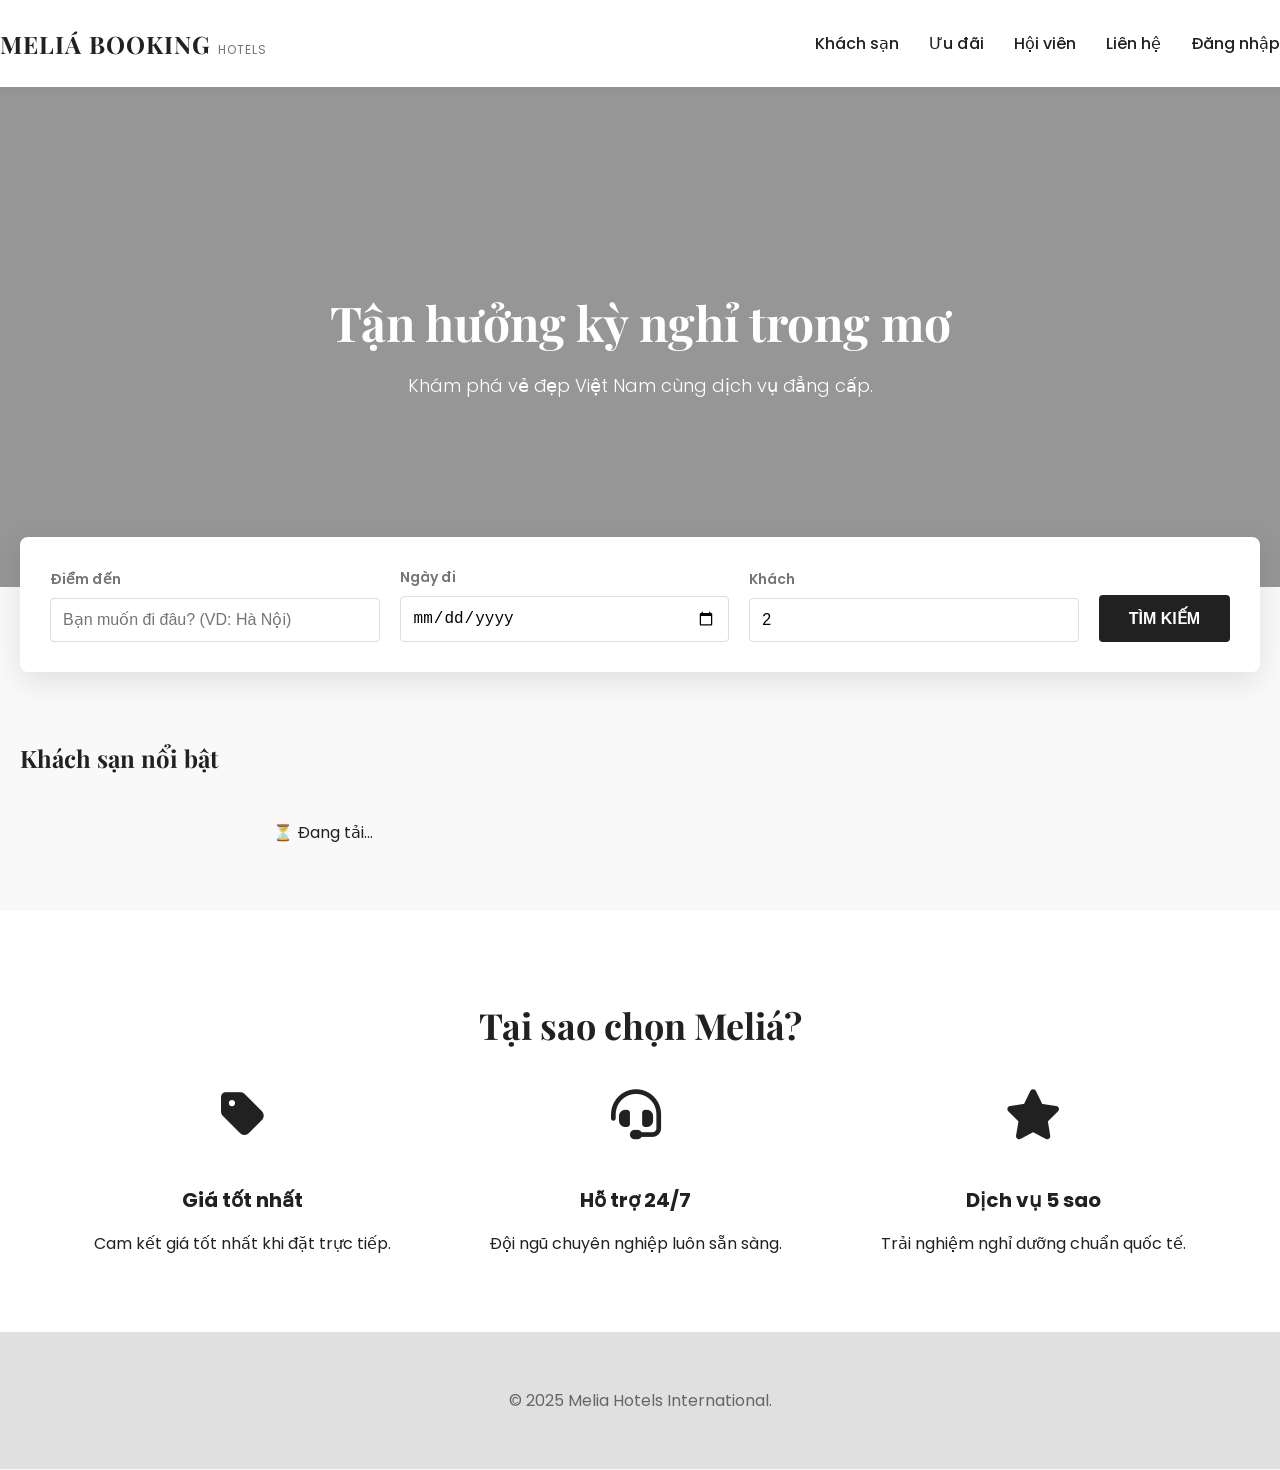
==== public/index.html @ bc62e70b "New" ====
<!DOCTYPE html>
<html lang="vi">
<head>
    <meta charset="UTF-8">
    <meta name="viewport" content="width=device-width, initial-scale=1.0">
    <title>Meliá Luxury Booking</title>
    <link href="https://fonts.googleapis.com/css2?family=Playfair+Display:wght@700&family=Poppins:wght@300;400;600&display=swap" rel="stylesheet">
    <link rel="stylesheet" href="https://cdnjs.cloudflare.com/ajax/libs/font-awesome/6.4.2/css/all.min.css">
    <link rel="stylesheet" href="style.css">
</head>
<body>

    <button onclick="topFunction()" id="scrollTopBtn" title="Lên đầu trang"><i class="fa-solid fa-arrow-up"></i></button>

    <nav class="navbar">
        <div class="nav-container">
            <div class="logo"><a href="/" style="text-decoration:none; color:inherit">MELIÁ BOOKING <span class="logo-sub">HOTELS</span></a></div>
            <ul class="nav-links">
                <li><a href="#" onclick="closeAllModals()">Khách sạn</a></li>
                <li><a href="#" onclick="openOffers()">Ưu đãi</a></li>
                <li><a href="#" onclick="openModalById('register-modal')">Hội viên</a></li>
                <li><a href="#" onclick="openModalById('contact-modal')">Liên hệ</a></li>
                <li><a href="#" onclick="openModalById('login-modal')" id="nav-login">Đăng nhập</a></li>
            </ul>
        </div>
    </nav>

    <header class="hero">
        <div class="hero-overlay"></div>
        <div class="hero-content">
            <h1>Tận hưởng kỳ nghỉ trong mơ</h1>
            <p>Khám phá vẻ đẹp Việt Nam cùng dịch vụ đẳng cấp.</p>
        </div>
    </header>

    <section class="search-section">
        <div class="container">
            <form id="booking-form" class="search-box">
                <div class="input-group">
                    <label>Điểm đến</label>
                    <input type="text" id="destination" placeholder="Bạn muốn đi đâu? (VD: Hà Nội)">
                </div>
                <div class="input-group">
                    <label>Ngày đi</label>
                    <input type="date" id="check-in">
                </div>
                <div class="input-group">
                    <label>Khách</label>
                    <input type="number" value="2" min="1">
                </div>
                <button type="button" id="search-button" onclick="performSearch()">TÌM KIẾM</button>
            </form>
        </div>
    </section>

    <main class="container result-container">
        <h2 id="result-title">Khách sạn nổi bật</h2>
        <div id="results" class="hotel-grid"></div>
    </main>

    <section class="why-section">
        <div class="container" style="box-shadow:none; background:none;">
            <h2 style="font-family:'Playfair Display', serif; font-size:36px; margin-bottom:20px;">Tại sao chọn Meliá?</h2>
            <div class="why-grid">
                <div class="why-item"><i class="fa-solid fa-tag"></i><h4>Giá tốt nhất</h4><p>Cam kết giá tốt nhất khi đặt trực tiếp.</p></div>
                <div class="why-item"><i class="fa-solid fa-headset"></i><h4>Hỗ trợ 24/7</h4><p>Đội ngũ chuyên nghiệp luôn sẵn sàng.</p></div>
                <div class="why-item"><i class="fa-solid fa-star"></i><h4>Dịch vụ 5 sao</h4><p>Trải nghiệm nghỉ dưỡng chuẩn quốc tế.</p></div>
            </div>
        </div>
    </section>

    <div id="register-modal" class="modal">...</div>
    <div id="login-modal" class="modal">...</div>
    <div id="contact-modal" class="modal">...</div>
    <div id="offers-modal" class="modal">...</div>
    <div id="booking-modal" class="modal">...</div>

    <footer><p>&copy; 2025 Melia Hotels International.</p></footer>
    <script src="script.js"></script>
</body>
</html>
---- public/style.css ----
/* --- CẤU HÌNH CHUNG --- */
:root {
    --primary-color: #212121; /* Đen than chì */
    --accent-color: #d4af37;  /* Vàng kim loại */
    --text-light: #757575;
    --bg-light: #f9f9f9;
}

body {
    font-family: 'Poppins', sans-serif;
    margin: 0;
    padding: 0;
    background-color: var(--bg-light);
    color: var(--primary-color);
}

.container {
    max-width: 1400px;
    margin: 0 auto;
    padding: 0 20px;
}

/* --- NAVIGATION --- */
.navbar {
    background: white;
    box-shadow: 0 2px 10px rgba(0,0,0,0.05);
    padding: 15px 0;
    position: sticky;
    top: 0;
    z-index: 1000;
}

.nav-container {
    display: flex;
    justify-content: space-between;
    align-items: center;
}

.logo {
    font-family: 'Playfair Display', serif;
    font-size: 24px;
    font-weight: bold;
    letter-spacing: 1px;
}

.logo-sub {
    font-size: 12px;
    font-family: 'Poppins', sans-serif;
    color: var(--text-light);
    font-weight: normal;
}

.nav-links {
    list-style: none;
    display: flex;
    gap: 30px;
}

.nav-links a {
    text-decoration: none;
    color: var(--primary-color);
    font-weight: 500;
    transition: color 0.3s;
}

.nav-links a:hover, .nav-links a.active {
    color: var(--accent-color);
}

/* --- HERO SECTION --- */
.hero {
    height: 500px;
    background: url('https://images.unsplash.com/photo-1542314831-068cd1dbfeeb?ixlib=rb-1.2.1&auto=format&fit=crop&w=1920&q=80') center/cover no-repeat;
    position: relative;
    display: flex;
    align-items: center;
    justify-content: center;
    text-align: center;
    color: white;
}

.hero-overlay {
    position: absolute;
    top: 0; left: 0; right: 0; bottom: 0;
    background: rgba(0,0,0,0.4);
}

.hero-content {
    position: relative;
    z-index: 1;
}

.hero-content h1 {
    font-family: 'Playfair Display', serif;
    font-size: 48px;
    margin-bottom: 10px;
}

/* --- SEARCH BOX (NỔI BẬT) --- */
.search-section {
    margin-top: -50px; /* Kéo lên đè lên ảnh */
    position: relative;
    z-index: 10;
    margin-bottom: 50px;
}

.search-box {
    background: white;
    padding: 30px;
    border-radius: 8px;
    box-shadow: 0 10px 30px rgba(0,0,0,0.1);
    display: flex;
    gap: 20px;
    align-items: flex-end;
    flex-wrap: wrap;
}

.input-group {
    flex: 1;
    min-width: 200px;
    display: flex;
    flex-direction: column;
}

.input-group label {
    font-size: 14px;
    color: var(--text-light);
    margin-bottom: 8px;
    font-weight: 600;
}

.input-group input {
    padding: 12px;
    border: 1px solid #ddd;
    border-radius: 4px;
    font-size: 16px;
    outline: none;
}

#search-button {
    background-color: var(--primary-color);
    color: white;
    padding: 14px 30px;
    border: none;
    border-radius: 4px;
    font-weight: bold;
    cursor: pointer;
    transition: background 0.3s;
    font-size: 16px;
}

#search-button:hover {
    background-color: var(--accent-color);
}

/* --- KẾT QUẢ (CARDS) --- */
.result-container h2 {
    font-family: 'Playfair Display', serif;
    margin-bottom: 30px;
    position: relative;
    display: inline-block;
}

.hotel-grid {
    display: grid;
    grid-template-columns: repeat(auto-fill, minmax(400px, 1fr)); /* Tự động chia cột */
    gap: 30px;
    margin-bottom: 50px;
}

.hotel-card {
    background: white;
    border-radius: 8px;
    overflow: hidden;
    box-shadow: 0 4px 15px rgba(0,0,0,0.05);
    transition: transform 0.3s;
}

.hotel-card:hover {
    transform: translateY(-5px);
}

.hotel-img {
    width: 100%;
    height: 200px;
    object-fit: cover;
    background-color: #eee;
}

.hotel-info {
    padding: 20px;
}

.hotel-name {
    margin: 0 0 10px;
    font-size: 18px;
    color: var(--primary-color);
}

.hotel-meta {
    font-size: 14px;
    color: var(--text-light);
    margin-bottom: 15px;
    display: flex;
    justify-content: space-between;
}

.hotel-price {
    font-size: 18px;
    font-weight: bold;
    color: var(--primary-color);
}

.btn-book {
    display: block;
    width: 100%;
    padding: 10px;
    margin-top: 15px;
    border: 1px solid var(--primary-color);
    background: transparent;
    text-align: center;
    cursor: pointer;
    font-weight: 600;
    transition: all 0.3s;
}

.btn-book:hover {
    background: var(--primary-color);
    color: white;
}

footer {
    text-align: center;
    padding: 40px;
    background: #e0e0e0;
    color: #666;
    margin-top: auto;
}
/* --- CSS CHO MODAL (CỬA SỔ BẬT LÊN) --- */
.modal {
    display: none; /* Mặc định ẩn */
    position: fixed;
    z-index: 2000;
    left: 0;
    top: 0;
    width: 100%;
    height: 100%;
    background-color: rgba(0,0,0,0.6); /* Màu nền đen mờ */
    backdrop-filter: blur(5px); /* Làm mờ nền đằng sau */
}

.modal-content {
    background-color: white;
    margin: 5% auto;
    padding: 0;
    width: 60%; /* Chiều rộng cửa sổ */
    max-width: 800px;
    border-radius: 12px;
    box-shadow: 0 5px 30px rgba(0,0,0,0.3);
    position: relative;
    overflow: hidden;
    animation: slideDown 0.4s ease;
}

@keyframes slideDown {
    from {transform: translateY(-50px); opacity: 0;}
    to {transform: translateY(0); opacity: 1;}
}

.close-btn {
    color: white;
    position: absolute;
    top: 15px;
    right: 25px;
    font-size: 35px;
    font-weight: bold;
    cursor: pointer;
    z-index: 10;
    text-shadow: 0 2px 5px rgba(0,0,0,0.5);
}

.close-btn:hover { color: #d4af37; }

/* Trang trí nội dung bên trong Modal */
.modal-img {
    width: 100%;
    height: 350px;
    object-fit: cover;
}

.modal-info { padding: 30px; }
.modal-title { color: #212121; margin-top: 0; font-family: 'Playfair Display', serif; font-size: 32px;}
.modal-amenities { 
    background: #f9f9f9; 
    padding: 15px; 
    border-left: 4px solid #d4af37; 
    margin: 20px 0;
    color: #555;
    font-style: italic;
}
.modal-price { color: #d82b45; font-size: 24px; font-weight: bold; }

/* Style cho các ô nhập liệu trong Modal */
.form-input {
    width: 100%;
    padding: 12px;
    margin: 8px 0;
    display: inline-block;
    border: 1px solid #ccc;
    border-radius: 4px;
    box-sizing: border-box; /* Để padding không làm vỡ khung */
    font-family: 'Poppins', sans-serif;
}

/* Style cho thẻ ưu đãi */
.offer-card {
    border: 1px dashed #d4af37;
    padding: 15px;
    background: #fffbf0;
    border-radius: 8px;
}
.offer-code {
    background: #d4af37;
    color: white;
    padding: 5px 10px;
    font-weight: bold;
    border-radius: 4px;
    display: inline-block;
    margin-top: 5px;
}

/* --- CSS MỚI CHO MODAL CHI TIẾT --- */

/* Bố cục chia đôi: Ảnh trái - Thông tin phải */
.modal-grid {
    display: flex;
    flex-wrap: wrap;
    gap: 0; /* Xóa khoảng cách để ảnh tràn viền */
}

/* Cột Ảnh */
.modal-left {
    flex: 1;
    min-width: 300px;
    background: #000;
}

.modal-img-large {
    width: 100%;
    height: 100%;
    object-fit: cover;
    min-height: 400px; /* Đảm bảo ảnh luôn cao */
}

/* Cột Thông tin */
.modal-right {
    flex: 1.2; /* Cột chữ rộng hơn chút */
    padding: 40px;
    display: flex;
    flex-direction: column;
}

.modal-title-large {
    font-family: 'Playfair Display', serif;
    font-size: 32px;
    color: #212121;
    margin-top: 0;
    margin-bottom: 10px;
}

.modal-address {
    color: #666;
    margin-bottom: 20px;
    font-size: 14px;
    display: flex;
    align-items: center;
    gap: 8px;
}

.modal-desc {
    font-size: 15px;
    line-height: 1.6;
    color: #444;
    margin-bottom: 25px;
    flex-grow: 1;
}

/* Danh sách tiện ích đẹp */
.amenity-list {
    display: flex;
    flex-wrap: wrap;
    gap: 10px;
    margin-bottom: 30px;
}

.amenity-tag {
    background: #f4f4f9;
    padding: 6px 12px;
    border-radius: 20px;
    font-size: 13px;
    color: #555;
    border: 1px solid #eee;
}

.amenity-tag i {
    color: #d4af37; /* Màu vàng kim */
    margin-right: 5px;
}

/* Giá và Nút */
.modal-footer-custom {
    display: flex;
    justify-content: space-between;
    align-items: center;
    border-top: 1px solid #eee;
    padding-top: 20px;
}

.modal-price-large {
    font-size: 28px;
    font-weight: bold;
    color: #d82b45;
}

.btn-book-large {
    background-color: #212121;
    color: white;
    padding: 15px 40px;
    font-size: 16px;
    border: none;
    cursor: pointer;
    transition: 0.3s;
}

.btn-book-large:hover {
    background-color: #d82b45;
}

.hero {
    position: relative;
    height: 500px;
    display: flex;
    align-items: center;
    justify-content: center;
    overflow: hidden;
}

.hero-video {
    position: absolute;
    top: 0;
    left: 0;
    width: 100%;
    height: 100%;
    object-fit: cover;
    z-index: 1;
}

.hero-overlay {
    position: absolute;
    top: 0;
    left: 0;
    width: 100%;
    height: 100%;
    background: rgba(0, 0, 0, 0.4);
    z-index: 2;
}

.hero-content {
    position: relative;
    z-index: 3;
    text-align: center;
    color: white;
}

.hero-content h1 {
    font-size: 48px;
    font-family: 'Playfair Display', serif;
    margin-bottom: 15px;
    font-weight: 700;
}

.hero-content p {
    font-size: 18px;
    font-family: 'Poppins', sans-serif;
    font-weight: 300;
}
/* Testimonials Section */
.testimonials-section {
    background: linear-gradient(135deg, #f5f7fa 0%, #c3cfe2 100%);
    padding: 60px 0;
    margin: 60px 0;
}

.testimonials-section h2 {
    text-align: center;
    font-size: 2.5rem;
    color: #222;
    margin-bottom: 40px;
    font-family: 'Playfair Display', serif;
}

.testimonials-grid {
    display: grid;
    grid-template-columns: repeat(auto-fit, minmax(300px, 1fr));
    gap: 30px;
}

.testimonial-card {
    background: white;
    padding: 30px;
    border-radius: 12px;
    box-shadow: 0 8px 25px rgba(0,0,0,0.1);
    transition: transform 0.3s ease, box-shadow 0.3s ease;
}

.testimonial-card:hover {
    transform: translateY(-10px);
    box-shadow: 0 12px 35px rgba(0,0,0,0.15);
}

.testimonial-card .stars {
    font-size: 1.3rem;
    margin-bottom: 15px;
}

.testimonial-card p {
    color: #555;
    font-size: 1rem;
    line-height: 1.6;
    margin-bottom: 15px;
    font-style: italic;
}

.testimonial-card h4 {
    color: #d82b45;
    font-weight: 600;
    margin: 0;
}

/* Benefits Section */
.benefits-section {
    background: white;
    padding: 60px 0;
    margin: 60px 0;
}

.benefits-section h2 {
    text-align: center;
    font-size: 2.5rem;
    color: #222;
    margin-bottom: 40px;
    font-family: 'Playfair Display', serif;
}

.benefits-grid {
    display: grid;
    grid-template-columns: repeat(auto-fit, minmax(250px, 1fr));
    gap: 30px;
}

.benefit-card {
    text-align: center;
    padding: 30px;
    border-radius: 12px;
    background: #f9f9f9;
    border: 2px solid transparent;
    transition: all 0.3s ease;
}

.benefit-card:hover {
    border-color: #d82b45;
    background: #fff5f7;
    transform: translateY(-5px);
}

.benefit-card i {
    font-size: 3rem;
    color: #d82b45;
    margin-bottom: 15px;
}

.benefit-card h3 {
    color: #222;
    font-size: 1.3rem;
    margin-bottom: 10px;
    font-weight: 600;
}

.benefit-card p {
    color: #777;
    font-size: 0.95rem;
    line-height: 1.5;
}

/* --- TÍNH NĂNG MỚI --- */

/* 1. Phần Tại Sao Chọn Chúng Tôi */
.why-section { padding: 60px 40px; background: #fff; text-align: center; margin-top: 40px; }
.why-grid { display: flex; justify-content: space-around; flex-wrap: wrap; gap: 30px; margin-top: 40px; }
.why-item i { font-size: 50px; color: var(--secondary); margin-bottom: 20px; }
.why-item h4 { font-size: 20px; margin-bottom: 10px; }

/* 2. Phần Khách Hàng Nói Gì */
.reviews-section { padding: 60px 40px; background: #f4f4f9; text-align: center; }
.reviews-grid { display: grid; grid-template-columns: repeat(auto-fit, minmax(300px, 1fr)); gap: 30px; margin-top: 40px; }
.review-card { background: white; padding: 30px; border-radius: 12px; box-shadow: 0 5px 15px rgba(0,0,0,0.05); }
.review-card .stars { color: #FFD700; margin-bottom: 15px; display: block; }

/* 3. Nút Lên Đầu Trang */
#scrollTopBtn {
    display: none; position: fixed; bottom: 30px; right: 30px; z-index: 99;
    border: none; background-color: var(--secondary); color: white;
    cursor: pointer; padding: 15px; border-radius: 50%; font-size: 20px;
    box-shadow: 0 4px 10px rgba(0,0,0,0.3); transition: 0.3s;
}
#scrollTopBtn:hover { background-color: #000; transform: translateY(-5px); }

/* 4. Footer có Form đăng ký */
.footer-content { display: flex; flex-direction: column; align-items: center; gap: 20px; }
.newsletter input { padding: 12px; width: 300px; border: none; border-radius: 4px; }
.newsletter button { padding: 12px 25px; background: var(--secondary); color: white; border: none; border-radius: 4px; cursor: pointer; font-weight: bold; }
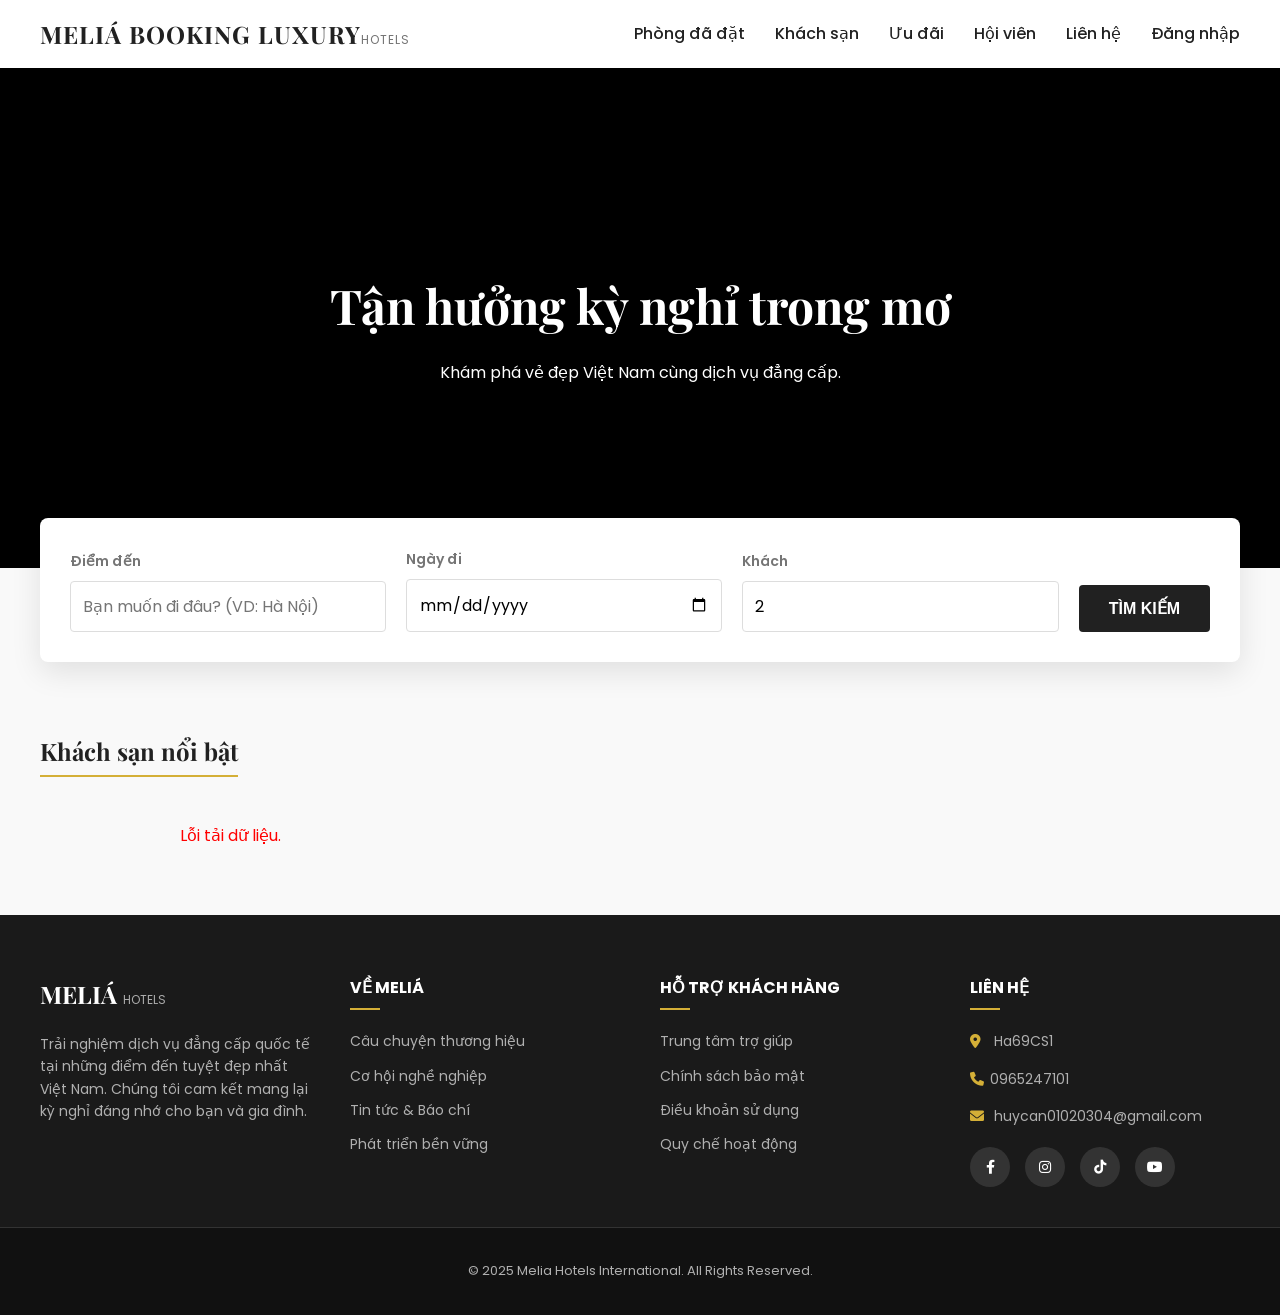
==== commit e2bcbdcb: "New" ====
--- a/public/index.html
+++ b/public/index.html
@@ -3,29 +3,75 @@
 <head>
     <meta charset="UTF-8">
     <meta name="viewport" content="width=device-width, initial-scale=1.0">
-    <title>Meliá Luxury Booking</title>
+    <title>Meliá Hotels & Resorts</title>
     <link href="https://fonts.googleapis.com/css2?family=Playfair+Display:wght@700&family=Poppins:wght@300;400;600&display=swap" rel="stylesheet">
-    <link rel="stylesheet" href="https://cdnjs.cloudflare.com/ajax/libs/font-awesome/6.4.2/css/all.min.css">
+    <link rel="stylesheet" href="https://cdnjs.cloudflare.com/ajax/libs/font-awesome/6.0.0/css/all.min.css">
     <link rel="stylesheet" href="style.css">
+
+    <style>
+        /* Đảm bảo phần Hero là khung chứa tương đối */
+        .hero {
+            position: relative;
+            overflow: hidden; /* Cắt phần video thừa nếu có */
+            /* Xóa ảnh nền cũ trong style.css nếu cần, hoặc để video đè lên */
+            background: #000; 
+        }
+
+        /* Video nền */
+        .hero-video {
+            position: absolute;
+            top: 0;
+            left: 0;
+            width: 100%;
+            height: 100%;
+            object-fit: cover; /* Giúp video phủ kín khung mà không bị méo */
+            z-index: 0; /* Nằm dưới cùng */
+        }
+
+        /* Lớp phủ màu tối (Overlay) */
+        .hero-overlay {
+            position: absolute; /* Bắt buộc absolute để đè lên video */
+            top: 0; 
+            left: 0; 
+            width: 100%; 
+            height: 100%;
+            background: rgba(0,0,0,0.4); /* Màu đen mờ 40% */
+            z-index: 1; /* Nằm trên video */
+        }
+
+        /* Nội dung chữ */
+        .hero-content {
+            position: relative;
+            z-index: 2; /* Nằm trên cùng */
+        }
+    </style>
 </head>
 <body>
 
-    <button onclick="topFunction()" id="scrollTopBtn" title="Lên đầu trang"><i class="fa-solid fa-arrow-up"></i></button>
-
     <nav class="navbar">
-        <div class="nav-container">
-            <div class="logo"><a href="/" style="text-decoration:none; color:inherit">MELIÁ BOOKING <span class="logo-sub">HOTELS</span></a></div>
+        <div class="container nav-container">
+            <div class="logo">
+                <a href="/" style="text-decoration:none; color:inherit">
+                    MELIÁ BOOKING LUXURY<span class="logo-sub">HOTELS</span>
+                </a>
+            </div>
             <ul class="nav-links">
-                <li><a href="#" onclick="closeAllModals()">Khách sạn</a></li>
-                <li><a href="#" onclick="openOffers()">Ưu đãi</a></li>
-                <li><a href="#" onclick="openModalById('register-modal')">Hội viên</a></li>
-                <li><a href="#" onclick="openModalById('contact-modal')">Liên hệ</a></li>
-                <li><a href="#" onclick="openModalById('login-modal')" id="nav-login">Đăng nhập</a></li>
+                <li><a href="#" onclick="event.preventDefault(); window.openBookings()">Phòng đã đặt</a></li>
+                <li><a href="/" onclick="event.preventDefault(); window.location.href='/'">Khách sạn</a></li>
+                <li><a href="#" onclick="event.preventDefault(); window.openOffers()">Ưu đãi</a></li>
+                <li><a href="#" onclick="event.preventDefault(); window.openModalById('register-modal')">Hội viên</a></li>
+                <li><a href="#" onclick="event.preventDefault(); window.openModalById('contact-modal')">Liên hệ</a></li>
+                <li><a href="#" onclick="event.preventDefault(); window.openModalById('login-modal')" id="nav-login">Đăng nhập</a></li>
             </ul>
         </div>
     </nav>
 
     <header class="hero">
+        <video class="hero-video" autoplay muted loop playsinline>
+            <source src="video.mp4" type="video/mp4">
+            Trình duyệt của bạn không hỗ trợ video thẻ.
+        </video>
+
         <div class="hero-overlay"></div>
         <div class="hero-content">
             <h1>Tận hưởng kỳ nghỉ trong mơ</h1>
@@ -35,47 +81,141 @@
 
     <section class="search-section">
         <div class="container">
-            <form id="booking-form" class="search-box">
+            <form id="booking-form" class="search-box" onsubmit="return false;">
                 <div class="input-group">
-                    <label>Điểm đến</label>
+                    <label for="destination">Điểm đến</label>
                     <input type="text" id="destination" placeholder="Bạn muốn đi đâu? (VD: Hà Nội)">
                 </div>
                 <div class="input-group">
-                    <label>Ngày đi</label>
+                    <label for="check-in">Ngày đi</label>
                     <input type="date" id="check-in">
                 </div>
                 <div class="input-group">
                     <label>Khách</label>
                     <input type="number" value="2" min="1">
                 </div>
-                <button type="button" id="search-button" onclick="performSearch()">TÌM KIẾM</button>
+                <button type="button" id="search-button">TÌM KIẾM</button>
             </form>
         </div>
     </section>
 
     <main class="container result-container">
         <h2 id="result-title">Khách sạn nổi bật</h2>
-        <div id="results" class="hotel-grid"></div>
+        <div id="results" class="hotel-grid">
+            </div>
     </main>
 
-    <section class="why-section">
-        <div class="container" style="box-shadow:none; background:none;">
-            <h2 style="font-family:'Playfair Display', serif; font-size:36px; margin-bottom:20px;">Tại sao chọn Meliá?</h2>
-            <div class="why-grid">
-                <div class="why-item"><i class="fa-solid fa-tag"></i><h4>Giá tốt nhất</h4><p>Cam kết giá tốt nhất khi đặt trực tiếp.</p></div>
-                <div class="why-item"><i class="fa-solid fa-headset"></i><h4>Hỗ trợ 24/7</h4><p>Đội ngũ chuyên nghiệp luôn sẵn sàng.</p></div>
-                <div class="why-item"><i class="fa-solid fa-star"></i><h4>Dịch vụ 5 sao</h4><p>Trải nghiệm nghỉ dưỡng chuẩn quốc tế.</p></div>
-            </div>
-        </div>
-    </section>
-
-    <div id="register-modal" class="modal">...</div>
-    <div id="login-modal" class="modal">...</div>
-    <div id="contact-modal" class="modal">...</div>
-    <div id="offers-modal" class="modal">...</div>
-    <div id="booking-modal" class="modal">...</div>
-
-    <footer><p>&copy; 2025 Melia Hotels International.</p></footer>
+    <div id="register-modal" class="modal">
+        <div class="modal-content" style="max-width: 400px;">
+            <span class="close-btn" onclick="closeModal('register-modal')">&times;</span>
+            <div class="modal-info">
+                <h2 class="modal-title">Đăng Ký Hội Viên</h2>
+                <input type="text" id="reg-name" placeholder="Họ tên" class="form-input">
+                <input type="email" id="reg-email" placeholder="Email" class="form-input">
+                <input type="password" id="reg-pass" placeholder="Mật khẩu" class="form-input">
+                <button class="btn-book" onclick="handleRegister()">ĐĂNG KÝ NGAY</button>
+            </div>
+        </div>
+    </div>
+
+    <div id="login-modal" class="modal">
+        <div class="modal-content" style="max-width: 400px;">
+            <span class="close-btn" onclick="closeModal('login-modal')">&times;</span>
+            <div class="modal-info">
+                <h2 class="modal-title">Đăng Nhập</h2>
+                <input type="email" id="login-email" placeholder="Email" class="form-input">
+                <input type="password" id="login-pass" placeholder="Mật khẩu" class="form-input">
+                <button class="btn-book" onclick="handleLogin()">ĐĂNG NHẬP</button>
+            </div>
+        </div>
+    </div>
+
+    <div id="contact-modal" class="modal">
+        <div class="modal-content" style="max-width: 500px;">
+            <span class="close-btn" onclick="closeModal('contact-modal')">&times;</span>
+            <div class="modal-info">
+                <h2 class="modal-title">Liên Hệ</h2>
+                <input type="text" id="contact-name" placeholder="Tên" class="form-input">
+                <input type="email" id="contact-email" placeholder="Email" class="form-input">
+                <textarea id="contact-msg" placeholder="Lời nhắn..." class="form-input" rows="4"></textarea>
+                <button class="btn-book" onclick="handleContact()">GỬI TIN NHẮN</button>
+            </div>
+        </div>
+    </div>
+
+    <div id="offers-modal" class="modal">
+        <div class="modal-content" style="max-width: 800px;">
+            <span class="close-btn" onclick="closeModal('offers-modal')">&times;</span>
+            <div class="modal-info">
+                <h2 class="modal-title">Ưu Đãi Hot</h2>
+                <div id="offers-list" class="hotel-grid"></div>
+            </div>
+        </div>
+    </div>
+
+    <footer class="main-footer">
+        <div class="container footer-grid">
+            <div class="footer-col">
+                <h3>MELIÁ <span class="logo-sub" style="color:#aaa">HOTELS</span></h3>
+                <p>Trải nghiệm dịch vụ đẳng cấp quốc tế tại những điểm đến tuyệt đẹp nhất Việt Nam. Chúng tôi cam kết mang lại kỳ nghỉ đáng nhớ cho bạn và gia đình.</p>
+            </div>
+
+            <div class="footer-col">
+                <h4>Về Meliá</h4>
+                <ul>
+                    <li><a href="#">Câu chuyện thương hiệu</a></li>
+                    <li><a href="#">Cơ hội nghề nghiệp</a></li>
+                    <li><a href="#">Tin tức & Báo chí</a></li>
+                    <li><a href="#">Phát triển bền vững</a></li>
+                </ul>
+            </div>
+
+            <div class="footer-col">
+                <h4>Hỗ trợ khách hàng</h4>
+                <ul>
+                    <li><a href="#">Trung tâm trợ giúp</a></li>
+                    <li><a href="#">Chính sách bảo mật</a></li>
+                    <li><a href="#">Điều khoản sử dụng</a></li>
+                    <li><a href="#">Quy chế hoạt động</a></li>
+                </ul>
+            </div>
+
+            <div class="footer-col">
+                <h4>Liên hệ</h4>
+                <p><i class="fa-solid fa-location-dot"></i> Ha69CS1</p>
+                <p><i class="fa-solid fa-phone"></i>0965247101</p>
+                <p><i class="fa-solid fa-envelope"></i> huycan01020304@gmail.com</p>
+                
+                <div class="social-links">
+                    <a href="#"><i class="fa-brands fa-facebook-f"></i></a>
+                    <a href="#"><i class="fa-brands fa-instagram"></i></a>
+                    <a href="#"><i class="fa-brands fa-tiktok"></i></a>
+                    <a href="#"><i class="fa-brands fa-youtube"></i></a>
+                </div>
+            </div>
+        </div>
+
+        <div id="bookings-modal" class="modal">
+            <div class="modal-content" style="max-width: 700px;">
+                <span class="close-btn" onsclick="closeModal('bookings-modal')">&times;</span>
+                <div class="modal-info">
+                    <h2 class="modal-title">Lịch Sử Đặt Phòng</h2>
+                    <div id="booking-history-list" class="booking-list-container">
+                        <p style="text-align:center">Đang tải dữ liệu...</p>
+                    </div>
+                </div>
+            </div>
+        </div>
+
+        <div class="footer-bottom">
+            <p>&copy; 2025 Melia Hotels International. All Rights Reserved.</p>
+        </div>
+    </footer>
+
+    <script src="script.js"></script>
+</body>
+</html>
+
     <script src="script.js"></script>
 </body>
 </html>
--- a/public/style.css
+++ b/public/style.css
@@ -1,9 +1,13 @@
-/* --- CẤU HÌNH CHUNG --- */
-:root {
+/* =========================================
+   1. CẤU HÌNH CHUNG (VARIABLES & RESET)
+   ========================================= */
+   :root {
     --primary-color: #212121; /* Đen than chì */
     --accent-color: #d4af37;  /* Vàng kim loại */
+    --danger-color: #d82b45;  /* Đỏ điểm nhấn */
     --text-light: #757575;
     --bg-light: #f9f9f9;
+    --white: #ffffff;
 }
 
 body {
@@ -12,17 +16,20 @@
     padding: 0;
     background-color: var(--bg-light);
     color: var(--primary-color);
+    line-height: 1.6;
 }
 
 .container {
-    max-width: 1400px;
+    max-width: 1200px;
     margin: 0 auto;
     padding: 0 20px;
 }
 
-/* --- NAVIGATION --- */
+/* =========================================
+   2. THANH ĐIỀU HƯỚNG (NAVBAR)
+   ========================================= */
 .navbar {
-    background: white;
+    background: var(--white);
     box-shadow: 0 2px 10px rgba(0,0,0,0.05);
     padding: 15px 0;
     position: sticky;
@@ -54,6 +61,8 @@
     list-style: none;
     display: flex;
     gap: 30px;
+    margin: 0;
+    padding: 0;
 }
 
 .nav-links a {
@@ -63,49 +72,69 @@
     transition: color 0.3s;
 }
 
-.nav-links a:hover, .nav-links a.active {
+.nav-links a:hover {
     color: var(--accent-color);
 }
 
-/* --- HERO SECTION --- */
+/* =========================================
+   3. HERO SECTION (VIDEO BACKGROUND)
+   ========================================= */
 .hero {
     height: 500px;
-    background: url('https://images.unsplash.com/photo-1542314831-068cd1dbfeeb?ixlib=rb-1.2.1&auto=format&fit=crop&w=1920&q=80') center/cover no-repeat;
     position: relative;
     display: flex;
     align-items: center;
     justify-content: center;
     text-align: center;
-    color: white;
-}
-
+    color: var(--white);
+    overflow: hidden; /* Cắt phần video thừa */
+    background-color: #000;
+}
+
+/* Video nền nằm dưới cùng */
+.hero-video {
+    position: absolute;
+    top: 0;
+    left: 0;
+    width: 100%;
+    height: 100%;
+    object-fit: cover;
+    z-index: 0;
+}
+
+/* Lớp phủ màu đen mờ giúp chữ rõ hơn */
 .hero-overlay {
     position: absolute;
     top: 0; left: 0; right: 0; bottom: 0;
     background: rgba(0,0,0,0.4);
-}
-
+    z-index: 1;
+}
+
+/* Nội dung chữ nổi lên trên */
 .hero-content {
     position: relative;
-    z-index: 1;
+    z-index: 2;
 }
 
 .hero-content h1 {
     font-family: 'Playfair Display', serif;
     font-size: 48px;
     margin-bottom: 10px;
-}
-
-/* --- SEARCH BOX (NỔI BẬT) --- */
+    text-shadow: 0 2px 10px rgba(0,0,0,0.3);
+}
+
+/* =========================================
+   4. KHUNG TÌM KIẾM (SEARCH BOX)
+   ========================================= */
 .search-section {
-    margin-top: -50px; /* Kéo lên đè lên ảnh */
+    margin-top: -50px; /* Kéo lên đè lên video */
     position: relative;
     z-index: 10;
     margin-bottom: 50px;
 }
 
 .search-box {
-    background: white;
+    background: var(--white);
     padding: 30px;
     border-radius: 8px;
     box-shadow: 0 10px 30px rgba(0,0,0,0.1);
@@ -135,11 +164,12 @@
     border-radius: 4px;
     font-size: 16px;
     outline: none;
+    font-family: inherit;
 }
 
 #search-button {
     background-color: var(--primary-color);
-    color: white;
+    color: var(--white);
     padding: 14px 30px;
     border: none;
     border-radius: 4px;
@@ -153,27 +183,32 @@
     background-color: var(--accent-color);
 }
 
-/* --- KẾT QUẢ (CARDS) --- */
+/* =========================================
+   5. DANH SÁCH KHÁCH SẠN (RESULTS)
+   ========================================= */
 .result-container h2 {
     font-family: 'Playfair Display', serif;
     margin-bottom: 30px;
-    position: relative;
+    border-bottom: 2px solid var(--accent-color);
     display: inline-block;
+    padding-bottom: 5px;
 }
 
 .hotel-grid {
     display: grid;
-    grid-template-columns: repeat(auto-fill, minmax(400px, 1fr)); /* Tự động chia cột */
+    grid-template-columns: repeat(auto-fill, minmax(300px, 1fr));
     gap: 30px;
     margin-bottom: 50px;
 }
 
 .hotel-card {
-    background: white;
+    background: var(--white);
     border-radius: 8px;
     overflow: hidden;
     box-shadow: 0 4px 15px rgba(0,0,0,0.05);
     transition: transform 0.3s;
+    display: flex;
+    flex-direction: column;
 }
 
 .hotel-card:hover {
@@ -189,77 +224,65 @@
 
 .hotel-info {
     padding: 20px;
-}
-
-.hotel-name {
+    flex-grow: 1;
+    display: flex;
+    flex-direction: column;
+}
+
+.hotel-info h3 {
     margin: 0 0 10px;
     font-size: 18px;
     color: var(--primary-color);
 }
 
-.hotel-meta {
+.hotel-info p {
+    margin: 5px 0;
+    color: var(--text-light);
     font-size: 14px;
-    color: var(--text-light);
-    margin-bottom: 15px;
-    display: flex;
-    justify-content: space-between;
-}
-
-.hotel-price {
-    font-size: 18px;
-    font-weight: bold;
-    color: var(--primary-color);
-}
-
+}
+
+/* Nút Xem chi tiết */
 .btn-book {
-    display: block;
-    width: 100%;
+    margin-top: auto; /* Đẩy xuống đáy card */
     padding: 10px;
-    margin-top: 15px;
     border: 1px solid var(--primary-color);
     background: transparent;
+    color: var(--primary-color);
     text-align: center;
     cursor: pointer;
     font-weight: 600;
     transition: all 0.3s;
+    border-radius: 4px;
 }
 
 .btn-book:hover {
     background: var(--primary-color);
-    color: white;
-}
-
-footer {
-    text-align: center;
-    padding: 40px;
-    background: #e0e0e0;
-    color: #666;
-    margin-top: auto;
-}
-/* --- CSS CHO MODAL (CỬA SỔ BẬT LÊN) --- */
+    color: var(--white);
+}
+
+/* =========================================
+   6. MODAL (POPUP LOGIN, REGISTER, CONTACT)
+   ========================================= */
 .modal {
-    display: none; /* Mặc định ẩn */
+    display: none; 
     position: fixed;
     z-index: 2000;
-    left: 0;
-    top: 0;
-    width: 100%;
-    height: 100%;
-    background-color: rgba(0,0,0,0.6); /* Màu nền đen mờ */
-    backdrop-filter: blur(5px); /* Làm mờ nền đằng sau */
+    left: 0; top: 0;
+    width: 100%; height: 100%;
+    background-color: rgba(0,0,0,0.6);
+    backdrop-filter: blur(5px);
 }
 
 .modal-content {
-    background-color: white;
+    background-color: var(--white);
     margin: 5% auto;
     padding: 0;
-    width: 60%; /* Chiều rộng cửa sổ */
-    max-width: 800px;
+    width: 90%;
     border-radius: 12px;
     box-shadow: 0 5px 30px rgba(0,0,0,0.3);
     position: relative;
+    animation: slideDown 0.4s ease;
     overflow: hidden;
-    animation: slideDown 0.4s ease;
 }
 
 @keyframes slideDown {
@@ -268,354 +291,237 @@
 }
 
 .close-btn {
-    color: white;
+    color: #999;
     position: absolute;
     top: 15px;
-    right: 25px;
-    font-size: 35px;
+    right: 20px;
+    font-size: 30px;
     font-weight: bold;
     cursor: pointer;
     z-index: 10;
-    text-shadow: 0 2px 5px rgba(0,0,0,0.5);
-}
-
-.close-btn:hover { color: #d4af37; }
-
-/* Trang trí nội dung bên trong Modal */
-.modal-img {
-    width: 100%;
-    height: 350px;
-    object-fit: cover;
-}
+    line-height: 1;
+}
+
+.close-btn:hover { color: var(--danger-color); }
 
 .modal-info { padding: 30px; }
-.modal-title { color: #212121; margin-top: 0; font-family: 'Playfair Display', serif; font-size: 32px;}
-.modal-amenities { 
-    background: #f9f9f9; 
-    padding: 15px; 
-    border-left: 4px solid #d4af37; 
-    margin: 20px 0;
-    color: #555;
-    font-style: italic;
-}
-.modal-price { color: #d82b45; font-size: 24px; font-weight: bold; }
-
-/* Style cho các ô nhập liệu trong Modal */
+
+.modal-title {
+    color: var(--primary-color);
+    margin-top: 0;
+    font-family: 'Playfair Display', serif;
+    font-size: 28px;
+    text-align: center;
+    margin-bottom: 20px;
+}
+
+/* Form input trong modal */
 .form-input {
     width: 100%;
     padding: 12px;
-    margin: 8px 0;
+    margin: 10px 0;
     display: inline-block;
     border: 1px solid #ccc;
     border-radius: 4px;
-    box-sizing: border-box; /* Để padding không làm vỡ khung */
-    font-family: 'Poppins', sans-serif;
-}
-
-/* Style cho thẻ ưu đãi */
-.offer-card {
-    border: 1px dashed #d4af37;
-    padding: 15px;
-    background: #fffbf0;
-    border-radius: 8px;
-}
-.offer-code {
-    background: #d4af37;
-    color: white;
-    padding: 5px 10px;
-    font-weight: bold;
-    border-radius: 4px;
-    display: inline-block;
-    margin-top: 5px;
-}
-
-/* --- CSS MỚI CHO MODAL CHI TIẾT --- */
-
-/* Bố cục chia đôi: Ảnh trái - Thông tin phải */
-.modal-grid {
-    display: flex;
-    flex-wrap: wrap;
-    gap: 0; /* Xóa khoảng cách để ảnh tràn viền */
-}
-
-/* Cột Ảnh */
-.modal-left {
-    flex: 1;
-    min-width: 300px;
-    background: #000;
-}
-
-.modal-img-large {
-    width: 100%;
-    height: 100%;
-    object-fit: cover;
-    min-height: 400px; /* Đảm bảo ảnh luôn cao */
-}
-
-/* Cột Thông tin */
-.modal-right {
-    flex: 1.2; /* Cột chữ rộng hơn chút */
-    padding: 40px;
-    display: flex;
-    flex-direction: column;
-}
-
-.modal-title-large {
+    box-sizing: border-box;
+    font-family: inherit;
+}
+
+.form-input:focus {
+    border-color: var(--primary-color);
+    outline: none;
+}
+
+/* =========================================
+   7. FOOTER (MỚI - CHUYÊN NGHIỆP)
+   ========================================= */
+   .main-footer {
+    background-color: #1a1a1a; /* Màu nền tối sang trọng */
+    color: #b0b0b0; /* Màu chữ xám sáng */
+    padding-top: 60px;
+    margin-top: auto;
+    font-size: 14px;
+}
+
+.footer-grid {
+    display: grid;
+    /* Chia thành 4 cột, tự động xuống dòng trên mobile */
+    grid-template-columns: repeat(auto-fit, minmax(250px, 1fr));
+    gap: 40px;
+    padding-bottom: 40px;
+}
+
+.footer-col h3 {
+    color: #fff;
     font-family: 'Playfair Display', serif;
-    font-size: 32px;
-    color: #212121;
+    font-size: 24px;
     margin-top: 0;
-    margin-bottom: 10px;
-}
-
-.modal-address {
-    color: #666;
     margin-bottom: 20px;
-    font-size: 14px;
+}
+
+.footer-col h4 {
+    color: #fff; /* Tiêu đề cột màu trắng */
+    font-size: 16px;
+    text-transform: uppercase;
+    margin-top: 0;
+    margin-bottom: 20px;
+    position: relative;
+    padding-bottom: 10px;
+}
+
+/* Đường gạch dưới tiêu đề cột */
+.footer-col h4::after {
+    content: '';
+    position: absolute;
+    left: 0;
+    bottom: 0;
+    width: 30px;
+    height: 2px;
+    background-color: var(--accent-color); /* Màu vàng kim */
+}
+
+.footer-col ul {
+    list-style: none;
+    padding: 0;
+    margin: 0;
+}
+
+.footer-col ul li {
+    margin-bottom: 12px;
+}
+
+.footer-col ul li a {
+    color: #b0b0b0;
+    text-decoration: none;
+    transition: all 0.3s;
+}
+
+.footer-col ul li a:hover {
+    color: var(--accent-color);
+    padding-left: 5px; /* Hiệu ứng đẩy nhẹ khi di chuột */
+}
+
+.footer-col p {
+    margin-bottom: 15px;
+    line-height: 1.6;
+}
+
+.footer-col i {
+    width: 20px;
+    color: var(--accent-color);
+}
+
+/* Icon mạng xã hội */
+.social-links {
+    display: flex;
+    gap: 15px;
+    margin-top: 20px;
+}
+
+.social-links a {
     display: flex;
     align-items: center;
-    gap: 8px;
-}
-
-.modal-desc {
-    font-size: 15px;
-    line-height: 1.6;
-    color: #444;
-    margin-bottom: 25px;
-    flex-grow: 1;
-}
-
-/* Danh sách tiện ích đẹp */
-.amenity-list {
-    display: flex;
-    flex-wrap: wrap;
-    gap: 10px;
-    margin-bottom: 30px;
-}
-
-.amenity-tag {
-    background: #f4f4f9;
-    padding: 6px 12px;
-    border-radius: 20px;
+    justify-content: center;
+    width: 40px;
+    height: 40px;
+    background: #333;
+    color: #fff;
+    border-radius: 50%;
+    text-decoration: none;
+    transition: 0.3s;
+}
+
+.social-links a:hover {
+    background: var(--accent-color);
+    transform: translateY(-3px);
+}
+
+.social-links a i {
+    width: auto;
+    color: inherit;
+}
+
+/* Dòng bản quyền dưới cùng */
+.footer-bottom {
+    background-color: #111;
+    text-align: center;
+    padding: 20px;
+    border-top: 1px solid #333;
     font-size: 13px;
-    color: #555;
-    border: 1px solid #eee;
-}
-
-.amenity-tag i {
-    color: #d4af37; /* Màu vàng kim */
-    margin-right: 5px;
-}
-
-/* Giá và Nút */
-.modal-footer-custom {
+}
+
+/* =========================================
+   8. BOOKING HISTORY (LỊCH SỬ ĐẶT PHÒNG)
+   ========================================= */
+   .booking-list-container {
+    max-height: 400px;
+    overflow-y: auto; /* Cho phép cuộn nếu danh sách dài */
+    padding: 10px;
+}
+
+.booking-item {
     display: flex;
     justify-content: space-between;
     align-items: center;
-    border-top: 1px solid #eee;
-    padding-top: 20px;
-}
-
-.modal-price-large {
-    font-size: 28px;
+    background: #f9f9f9;
+    border: 1px solid #eee;
+    padding: 15px;
+    border-radius: 8px;
+    margin-bottom: 15px;
+    transition: 0.3s;
+}
+
+.booking-item:hover {
+    border-color: var(--accent-color);
+    box-shadow: 0 5px 15px rgba(0,0,0,0.05);
+}
+
+.booking-info h4 {
+    margin: 0 0 5px;
+    color: var(--primary-color);
+    font-size: 16px;
+}
+
+.booking-info p {
+    margin: 3px 0;
+    font-size: 13px;
+    color: #666;
+}
+
+.booking-status {
+    text-align: right;
+    min-width: 120px;
+}
+
+.status-badge {
+    display: inline-block;
+    padding: 5px 10px;
+    border-radius: 20px;
+    font-size: 12px;
     font-weight: bold;
-    color: #d82b45;
-}
-
-.btn-book-large {
-    background-color: #212121;
     color: white;
-    padding: 15px 40px;
-    font-size: 16px;
-    border: none;
-    cursor: pointer;
-    transition: 0.3s;
-}
-
-.btn-book-large:hover {
-    background-color: #d82b45;
-}
-
-.hero {
-    position: relative;
-    height: 500px;
-    display: flex;
-    align-items: center;
-    justify-content: center;
-    overflow: hidden;
-}
-
-.hero-video {
-    position: absolute;
-    top: 0;
-    left: 0;
-    width: 100%;
-    height: 100%;
-    object-fit: cover;
-    z-index: 1;
-}
-
-.hero-overlay {
-    position: absolute;
-    top: 0;
-    left: 0;
-    width: 100%;
-    height: 100%;
-    background: rgba(0, 0, 0, 0.4);
-    z-index: 2;
-}
-
-.hero-content {
-    position: relative;
-    z-index: 3;
-    text-align: center;
-    color: white;
-}
-
-.hero-content h1 {
-    font-size: 48px;
-    font-family: 'Playfair Display', serif;
-    margin-bottom: 15px;
-    font-weight: 700;
-}
-
-.hero-content p {
-    font-size: 18px;
-    font-family: 'Poppins', sans-serif;
-    font-weight: 300;
-}
-/* Testimonials Section */
-.testimonials-section {
-    background: linear-gradient(135deg, #f5f7fa 0%, #c3cfe2 100%);
-    padding: 60px 0;
-    margin: 60px 0;
-}
-
-.testimonials-section h2 {
-    text-align: center;
-    font-size: 2.5rem;
-    color: #222;
-    margin-bottom: 40px;
-    font-family: 'Playfair Display', serif;
-}
-
-.testimonials-grid {
-    display: grid;
-    grid-template-columns: repeat(auto-fit, minmax(300px, 1fr));
-    gap: 30px;
-}
-
-.testimonial-card {
-    background: white;
-    padding: 30px;
-    border-radius: 12px;
-    box-shadow: 0 8px 25px rgba(0,0,0,0.1);
-    transition: transform 0.3s ease, box-shadow 0.3s ease;
-}
-
-.testimonial-card:hover {
-    transform: translateY(-10px);
-    box-shadow: 0 12px 35px rgba(0,0,0,0.15);
-}
-
-.testimonial-card .stars {
-    font-size: 1.3rem;
-    margin-bottom: 15px;
-}
-
-.testimonial-card p {
-    color: #555;
-    font-size: 1rem;
-    line-height: 1.6;
-    margin-bottom: 15px;
-    font-style: italic;
-}
-
-.testimonial-card h4 {
-    color: #d82b45;
-    font-weight: 600;
-    margin: 0;
-}
-
-/* Benefits Section */
-.benefits-section {
-    background: white;
-    padding: 60px 0;
-    margin: 60px 0;
-}
-
-.benefits-section h2 {
-    text-align: center;
-    font-size: 2.5rem;
-    color: #222;
-    margin-bottom: 40px;
-    font-family: 'Playfair Display', serif;
-}
-
-.benefits-grid {
-    display: grid;
-    grid-template-columns: repeat(auto-fit, minmax(250px, 1fr));
-    gap: 30px;
-}
-
-.benefit-card {
-    text-align: center;
-    padding: 30px;
-    border-radius: 12px;
-    background: #f9f9f9;
-    border: 2px solid transparent;
-    transition: all 0.3s ease;
-}
-
-.benefit-card:hover {
-    border-color: #d82b45;
-    background: #fff5f7;
-    transform: translateY(-5px);
-}
-
-.benefit-card i {
-    font-size: 3rem;
-    color: #d82b45;
-    margin-bottom: 15px;
-}
-
-.benefit-card h3 {
-    color: #222;
-    font-size: 1.3rem;
-    margin-bottom: 10px;
-    font-weight: 600;
-}
-
-.benefit-card p {
-    color: #777;
-    font-size: 0.95rem;
-    line-height: 1.5;
-}
-
-/* --- TÍNH NĂNG MỚI --- */
-
-/* 1. Phần Tại Sao Chọn Chúng Tôi */
-.why-section { padding: 60px 40px; background: #fff; text-align: center; margin-top: 40px; }
-.why-grid { display: flex; justify-content: space-around; flex-wrap: wrap; gap: 30px; margin-top: 40px; }
-.why-item i { font-size: 50px; color: var(--secondary); margin-bottom: 20px; }
-.why-item h4 { font-size: 20px; margin-bottom: 10px; }
-
-/* 2. Phần Khách Hàng Nói Gì */
-.reviews-section { padding: 60px 40px; background: #f4f4f9; text-align: center; }
-.reviews-grid { display: grid; grid-template-columns: repeat(auto-fit, minmax(300px, 1fr)); gap: 30px; margin-top: 40px; }
-.review-card { background: white; padding: 30px; border-radius: 12px; box-shadow: 0 5px 15px rgba(0,0,0,0.05); }
-.review-card .stars { color: #FFD700; margin-bottom: 15px; display: block; }
-
-/* 3. Nút Lên Đầu Trang */
-#scrollTopBtn {
-    display: none; position: fixed; bottom: 30px; right: 30px; z-index: 99;
-    border: none; background-color: var(--secondary); color: white;
-    cursor: pointer; padding: 15px; border-radius: 50%; font-size: 20px;
-    box-shadow: 0 4px 10px rgba(0,0,0,0.3); transition: 0.3s;
-}
-#scrollTopBtn:hover { background-color: #000; transform: translateY(-5px); }
-
-/* 4. Footer có Form đăng ký */
-.footer-content { display: flex; flex-direction: column; align-items: center; gap: 20px; }
-.newsletter input { padding: 12px; width: 300px; border: none; border-radius: 4px; }
-.newsletter button { padding: 12px 25px; background: var(--secondary); color: white; border: none; border-radius: 4px; cursor: pointer; font-weight: bold; }+}
+
+.status-success { background-color: #28a745; } /* Màu xanh lá */
+.status-pending { background-color: #ffc107; color: #333; } /* Màu vàng */
+.status-cancel { background-color: #dc3545; } /* Màu đỏ */
+
+.booking-price {
+    display: block;
+    margin-top: 5px;
+    font-weight: bold;
+    color: var(--danger-color);
+    font-size: 15px;
+}
+
+/* Responsive cho mobile */
+@media (max-width: 600px) {
+    .booking-item {
+        flex-direction: column;
+        align-items: flex-start;
+    }
+    .booking-status {
+        margin-top: 10px;
+        text-align: left;
+    }
+}
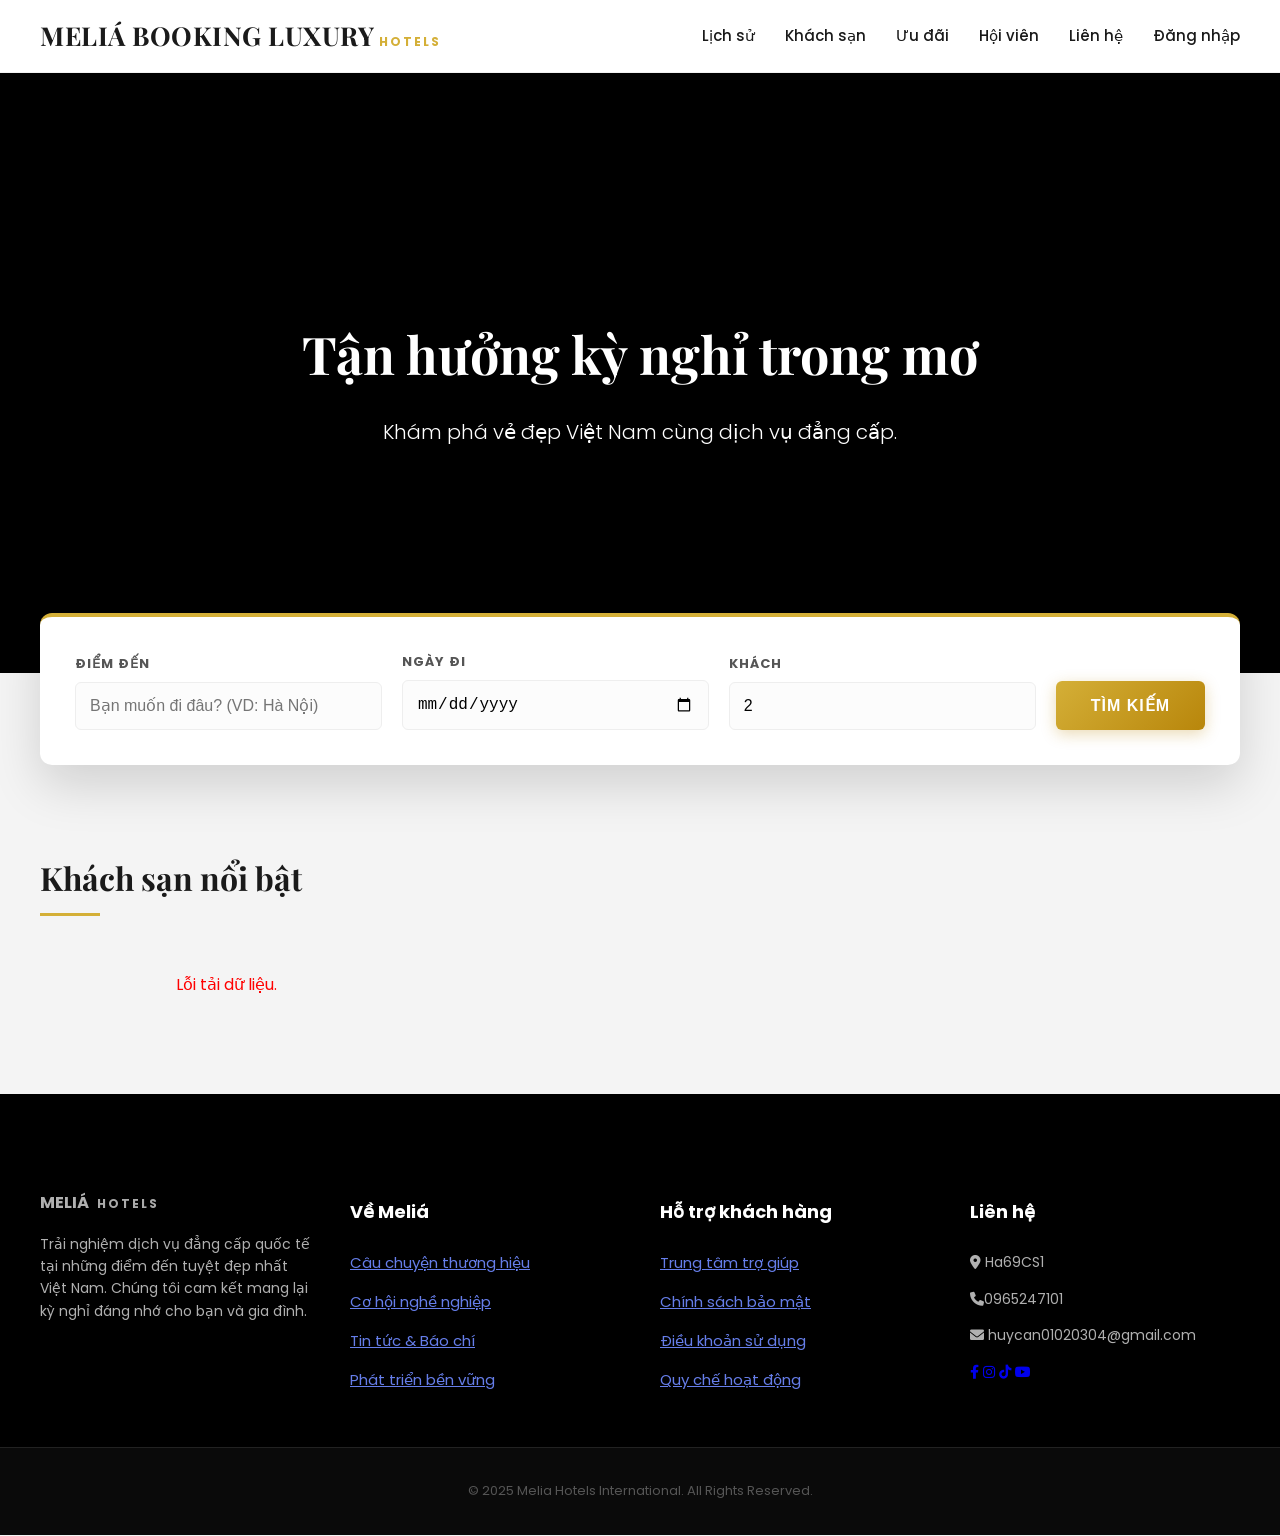
==== commit 514538df: "New" ====
--- a/public/index.html
+++ b/public/index.html
@@ -4,47 +4,10 @@
     <meta charset="UTF-8">
     <meta name="viewport" content="width=device-width, initial-scale=1.0">
     <title>Meliá Hotels & Resorts</title>
+    <link rel="icon" type="jpg" href="logo.jpg">
     <link href="https://fonts.googleapis.com/css2?family=Playfair+Display:wght@700&family=Poppins:wght@300;400;600&display=swap" rel="stylesheet">
     <link rel="stylesheet" href="https://cdnjs.cloudflare.com/ajax/libs/font-awesome/6.0.0/css/all.min.css">
     <link rel="stylesheet" href="style.css">
-
-    <style>
-        /* Đảm bảo phần Hero là khung chứa tương đối */
-        .hero {
-            position: relative;
-            overflow: hidden; /* Cắt phần video thừa nếu có */
-            /* Xóa ảnh nền cũ trong style.css nếu cần, hoặc để video đè lên */
-            background: #000; 
-        }
-
-        /* Video nền */
-        .hero-video {
-            position: absolute;
-            top: 0;
-            left: 0;
-            width: 100%;
-            height: 100%;
-            object-fit: cover; /* Giúp video phủ kín khung mà không bị méo */
-            z-index: 0; /* Nằm dưới cùng */
-        }
-
-        /* Lớp phủ màu tối (Overlay) */
-        .hero-overlay {
-            position: absolute; /* Bắt buộc absolute để đè lên video */
-            top: 0; 
-            left: 0; 
-            width: 100%; 
-            height: 100%;
-            background: rgba(0,0,0,0.4); /* Màu đen mờ 40% */
-            z-index: 1; /* Nằm trên video */
-        }
-
-        /* Nội dung chữ */
-        .hero-content {
-            position: relative;
-            z-index: 2; /* Nằm trên cùng */
-        }
-    </style>
 </head>
 <body>
 
@@ -56,7 +19,7 @@
                 </a>
             </div>
             <ul class="nav-links">
-                <li><a href="#" onclick="event.preventDefault(); window.openBookings()">Phòng đã đặt</a></li>
+                <li><a href="#" onclick="openHistoryModal()">Lịch sử</a></li>
                 <li><a href="/" onclick="event.preventDefault(); window.location.href='/'">Khách sạn</a></li>
                 <li><a href="#" onclick="event.preventDefault(); window.openOffers()">Ưu đãi</a></li>
                 <li><a href="#" onclick="event.preventDefault(); window.openModalById('register-modal')">Hội viên</a></li>
@@ -149,6 +112,24 @@
             <div class="modal-info">
                 <h2 class="modal-title">Ưu Đãi Hot</h2>
                 <div id="offers-list" class="hotel-grid"></div>
+            </div>
+        </div>
+    </div>
+
+    <div id="history-modal" class="modal">
+        <div class="modal-content" style="max-width: 600px;">
+            <span class="close-btn" onclick="closeModal('history-modal')">&times;</span>
+            <div class="modal-info">
+                <h2 style="text-align:center; margin-bottom:20px; font-family:'Playfair Display', serif;">Đơn Phòng Của Bạn</h2>
+    
+                <div style="display:flex; gap:10px; margin-bottom:20px; border-bottom:1px solid #eee; padding-bottom:20px">
+                    <input type="text" id="history-phone-input" class="form-input" placeholder="Nhập số điện thoại khi đặt..." style="margin:0">
+                    <button class="btn-book" onclick="viewMyBookings()" style="width:auto; margin:0; padding:0 25px; background:#d4af37; color:white; border:none;">TRA CỨU</button>
+                </div>
+    
+                <div id="booking-history-list" style="max-height: 400px; overflow-y: auto;">
+                    <p style="text-align:center; color:#666">Vui lòng nhập SĐT để xem lịch sử.</p>
+                </div>
             </div>
         </div>
     </div>
--- a/public/style.css
+++ b/public/style.css
@@ -2,12 +2,14 @@
    1. CẤU HÌNH CHUNG (VARIABLES & RESET)
    ========================================= */
    :root {
-    --primary-color: #212121; /* Đen than chì */
-    --accent-color: #d4af37;  /* Vàng kim loại */
-    --danger-color: #d82b45;  /* Đỏ điểm nhấn */
-    --text-light: #757575;
-    --bg-light: #f9f9f9;
+    --primary-color: #1a1a1a; /* Đen than chì (Sang trọng hơn đen tuyền) */
+    --accent-color: #d4af37;  /* Vàng kim loại (Meliá Gold) */
+    --accent-hover: #b8860b;  /* Vàng đậm khi di chuột */
+    --danger-color: #d82b45;  /* Đỏ cho giá tiền/lỗi */
+    --text-light: #555555;
+    --bg-light: #f4f4f4;      /* Màu nền xám khói nhẹ */
     --white: #ffffff;
+    --card-shadow: 0 15px 40px rgba(0,0,0,0.08); /* Bóng đổ chuẩn Luxury */
 }
 
 body {
@@ -26,15 +28,17 @@
 }
 
 /* =========================================
-   2. THANH ĐIỀU HƯỚNG (NAVBAR)
+   2. THANH ĐIỀU HƯỚNG (NAVBAR) - HIỆU ỨNG KÍNH MỜ
    ========================================= */
 .navbar {
-    background: var(--white);
-    box-shadow: 0 2px 10px rgba(0,0,0,0.05);
+    background: rgba(255, 255, 255, 0.95); /* Kính mờ */
+    backdrop-filter: blur(10px);
+    box-shadow: 0 2px 20px rgba(0,0,0,0.05);
     padding: 15px 0;
     position: sticky;
     top: 0;
     z-index: 1000;
+    border-bottom: 1px solid rgba(0,0,0,0.05);
 }
 
 .nav-container {
@@ -45,16 +49,19 @@
 
 .logo {
     font-family: 'Playfair Display', serif;
-    font-size: 24px;
-    font-weight: bold;
-    letter-spacing: 1px;
+    font-size: 26px;
+    font-weight: 700;
+    color: var(--primary-color);
+    letter-spacing: 0.5px;
 }
 
 .logo-sub {
     font-size: 12px;
     font-family: 'Poppins', sans-serif;
-    color: var(--text-light);
-    font-weight: normal;
+    color: var(--accent-color);
+    text-transform: uppercase;
+    letter-spacing: 2px;
+    margin-left: 5px;
 }
 
 .nav-links {
@@ -69,79 +76,99 @@
     text-decoration: none;
     color: var(--primary-color);
     font-weight: 500;
+    font-size: 15px;
+    position: relative;
     transition: color 0.3s;
 }
 
-.nav-links a:hover {
-    color: var(--accent-color);
-}
-
-/* =========================================
-   3. HERO SECTION (VIDEO BACKGROUND)
+/* Hiệu ứng gạch chân khi hover menu */
+.nav-links a::after {
+    content: '';
+    position: absolute;
+    width: 0;
+    height: 2px;
+    bottom: -5px;
+    left: 0;
+    background-color: var(--accent-color);
+    transition: width 0.3s;
+}
+
+.nav-links a:hover { color: var(--accent-color); }
+.nav-links a:hover::after { width: 100%; }
+
+/* =========================================
+   3. HERO SECTION (VIDEO NỀN)
    ========================================= */
 .hero {
-    height: 500px;
+    height: 600px; /* Tăng chiều cao để thoáng hơn */
     position: relative;
     display: flex;
     align-items: center;
     justify-content: center;
     text-align: center;
     color: var(--white);
-    overflow: hidden; /* Cắt phần video thừa */
     background-color: #000;
-}
-
-/* Video nền nằm dưới cùng */
+    overflow: hidden;
+}
+
 .hero-video {
     position: absolute;
-    top: 0;
-    left: 0;
-    width: 100%;
-    height: 100%;
+    top: 0; left: 0; width: 100%; height: 100%;
     object-fit: cover;
-    z-index: 0;
-}
-
-/* Lớp phủ màu đen mờ giúp chữ rõ hơn */
+    opacity: 0.85; /* Giảm độ sáng video nền */
+}
+
 .hero-overlay {
     position: absolute;
     top: 0; left: 0; right: 0; bottom: 0;
-    background: rgba(0,0,0,0.4);
+    background: linear-gradient(to bottom, rgba(0,0,0,0.2), rgba(0,0,0,0.6));
     z-index: 1;
 }
 
-/* Nội dung chữ nổi lên trên */
 .hero-content {
     position: relative;
     z-index: 2;
+    animation: fadeInUp 1s ease-out;
 }
 
 .hero-content h1 {
     font-family: 'Playfair Display', serif;
-    font-size: 48px;
-    margin-bottom: 10px;
-    text-shadow: 0 2px 10px rgba(0,0,0,0.3);
-}
-
-/* =========================================
-   4. KHUNG TÌM KIẾM (SEARCH BOX)
+    font-size: 52px;
+    margin-bottom: 15px;
+    text-shadow: 0 4px 15px rgba(0,0,0,0.7); /* Bóng chữ đậm hơn */
+}
+
+.hero-content p {
+    font-size: 20px;
+    font-weight: 300;
+    text-shadow: 0 2px 10px rgba(0,0,0,0.5);
+}
+
+@keyframes fadeInUp {
+    from { opacity: 0; transform: translateY(30px); }
+    to { opacity: 1; transform: translateY(0); }
+}
+
+/* =========================================
+   4. KHUNG TÌM KIẾM (SEARCH BOX - NỔI KHỐI)
    ========================================= */
 .search-section {
-    margin-top: -50px; /* Kéo lên đè lên video */
+    margin-top: -60px;
     position: relative;
     z-index: 10;
-    margin-bottom: 50px;
+    margin-bottom: 60px;
 }
 
 .search-box {
     background: var(--white);
-    padding: 30px;
-    border-radius: 8px;
-    box-shadow: 0 10px 30px rgba(0,0,0,0.1);
+    padding: 35px;
+    border-radius: 12px;
+    box-shadow: 0 20px 50px rgba(0,0,0,0.15); /* Bóng đổ đậm tạo chiều sâu */
     display: flex;
     gap: 20px;
     align-items: flex-end;
     flex-wrap: wrap;
+    border-top: 4px solid var(--accent-color); /* Viền vàng điểm nhấn */
 }
 
 .input-group {
@@ -152,99 +179,128 @@
 }
 
 .input-group label {
-    font-size: 14px;
+    font-size: 13px;
     color: var(--text-light);
     margin-bottom: 8px;
-    font-weight: 600;
+    font-weight: 700;
+    text-transform: uppercase;
+    letter-spacing: 1px;
 }
 
 .input-group input {
-    padding: 12px;
-    border: 1px solid #ddd;
-    border-radius: 4px;
+    padding: 14px;
+    border: 1px solid #eee;
+    background: #fcfcfc;
+    border-radius: 6px;
     font-size: 16px;
     outline: none;
-    font-family: inherit;
+    transition: all 0.3s;
+}
+
+.input-group input:focus {
+    border-color: var(--accent-color);
+    background: #fff;
+    box-shadow: 0 0 0 3px rgba(212, 175, 55, 0.1); /* Viền sáng vàng khi nhập */
 }
 
 #search-button {
-    background-color: var(--primary-color);
+    background: linear-gradient(135deg, var(--accent-color), #b8860b);
     color: var(--white);
-    padding: 14px 30px;
+    padding: 15px 35px;
     border: none;
-    border-radius: 4px;
-    font-weight: bold;
+    border-radius: 6px;
+    font-weight: 700;
     cursor: pointer;
-    transition: background 0.3s;
     font-size: 16px;
+    text-transform: uppercase;
+    letter-spacing: 1px;
+    transition: all 0.3s;
+    box-shadow: 0 4px 15px rgba(184, 134, 11, 0.3);
 }
 
 #search-button:hover {
-    background-color: var(--accent-color);
-}
-
-/* =========================================
-   5. DANH SÁCH KHÁCH SẠN (RESULTS)
+    transform: translateY(-3px);
+    box-shadow: 0 8px 25px rgba(184, 134, 11, 0.5);
+}
+
+/* =========================================
+   5. DANH SÁCH KHÁCH SẠN (GRID & CARD)
    ========================================= */
 .result-container h2 {
     font-family: 'Playfair Display', serif;
-    margin-bottom: 30px;
-    border-bottom: 2px solid var(--accent-color);
+    font-size: 32px;
+    margin-bottom: 40px;
+    position: relative;
     display: inline-block;
-    padding-bottom: 5px;
+}
+
+.result-container h2::after {
+    content: '';
+    display: block;
+    width: 60px;
+    height: 3px;
+    background: var(--accent-color);
+    margin-top: 10px;
 }
 
 .hotel-grid {
     display: grid;
-    grid-template-columns: repeat(auto-fill, minmax(300px, 1fr));
-    gap: 30px;
-    margin-bottom: 50px;
+    grid-template-columns: repeat(auto-fill, minmax(350px, 1fr));
+    gap: 40px;
+    margin-bottom: 60px;
 }
 
 .hotel-card {
     background: var(--white);
-    border-radius: 8px;
+    border-radius: 12px;
     overflow: hidden;
-    box-shadow: 0 4px 15px rgba(0,0,0,0.05);
-    transition: transform 0.3s;
-    display: flex;
-    flex-direction: column;
+    box-shadow: var(--card-shadow);
+    transition: all 0.4s ease;
+    border: 1px solid transparent;
 }
 
 .hotel-card:hover {
-    transform: translateY(-5px);
+    transform: translateY(-10px);
+    box-shadow: 0 25px 50px rgba(0,0,0,0.12);
+    border-color: rgba(212, 175, 55, 0.4);
 }
 
 .hotel-img {
     width: 100%;
-    height: 200px;
+    height: 260px;
     object-fit: cover;
-    background-color: #eee;
+    transition: transform 0.6s cubic-bezier(0.25, 0.46, 0.45, 0.94); /* Hiệu ứng zoom ảnh */
+    filter: brightness(0.98);
+}
+
+.hotel-card:hover .hotel-img {
+    transform: scale(1.08); /* Phóng to ảnh khi di chuột */
+    filter: brightness(1.05);
 }
 
 .hotel-info {
-    padding: 20px;
-    flex-grow: 1;
+    padding: 25px;
     display: flex;
     flex-direction: column;
 }
 
 .hotel-info h3 {
     margin: 0 0 10px;
-    font-size: 18px;
+    font-size: 20px;
     color: var(--primary-color);
+    font-family: 'Playfair Display', serif;
 }
 
 .hotel-info p {
-    margin: 5px 0;
     color: var(--text-light);
-    font-size: 14px;
-}
-
-/* Nút Xem chi tiết */
+    font-size: 15px;
+    margin-bottom: 5px;
+}
+
 .btn-book {
-    margin-top: auto; /* Đẩy xuống đáy card */
-    padding: 10px;
+    display: block;
+    margin-top: 20px;
+    padding: 12px;
     border: 1px solid var(--primary-color);
     background: transparent;
     color: var(--primary-color);
@@ -253,15 +309,55 @@
     font-weight: 600;
     transition: all 0.3s;
     border-radius: 4px;
+    text-decoration: none;
+    text-transform: uppercase;
+    font-size: 13px;
+    letter-spacing: 1px;
 }
 
 .btn-book:hover {
     background: var(--primary-color);
     color: var(--white);
-}
-
-/* =========================================
-   6. MODAL (POPUP LOGIN, REGISTER, CONTACT)
+    box-shadow: 0 5px 15px rgba(0,0,0,0.2);
+}
+
+/* =========================================
+   6. CÁC SECTION MỚI (TẠI SAO CHỌN & ĐÁNH GIÁ)
+   ========================================= */
+.why-section, .reviews-section {
+    padding: 60px 20px;
+    text-align: center;
+    background: var(--white);
+    border-radius: 12px;
+    margin-bottom: 40px;
+    box-shadow: var(--card-shadow);
+    margin-top: 40px;
+}
+
+.why-grid, .reviews-grid {
+    display: flex;
+    justify-content: center;
+    flex-wrap: wrap;
+    gap: 30px;
+    margin-top: 40px;
+}
+
+.why-item i {
+    font-size: 45px;
+    color: var(--accent-color);
+    margin-bottom: 15px;
+}
+
+.review-card {
+    background: #fcfcfc;
+    padding: 25px;
+    border-radius: 8px;
+    box-shadow: 0 4px 10px rgba(0,0,0,0.05);
+    max-width: 300px;
+}
+
+/* =========================================
+   7. MODAL (POPUP LOGIN, REGISTER, LỊCH SỬ)
    ========================================= */
 .modal {
     display: none; 
@@ -269,17 +365,17 @@
     z-index: 2000;
     left: 0; top: 0;
     width: 100%; height: 100%;
-    background-color: rgba(0,0,0,0.6);
+    background-color: rgba(0,0,0,0.7); /* Nền đen mờ đậm hơn */
     backdrop-filter: blur(5px);
 }
 
 .modal-content {
     background-color: var(--white);
     margin: 5% auto;
-    padding: 0;
     width: 90%;
+    max-width: 500px;
     border-radius: 12px;
-    box-shadow: 0 5px 30px rgba(0,0,0,0.3);
+    box-shadow: 0 25px 50px rgba(0,0,0,0.5);
     position: relative;
     animation: slideDown 0.4s ease;
     overflow: hidden;
@@ -291,237 +387,175 @@
 }
 
 .close-btn {
-    color: #999;
     position: absolute;
     top: 15px;
-    right: 20px;
-    font-size: 30px;
+    right: 25px;
+    font-size: 35px;
     font-weight: bold;
+    color: #999;
     cursor: pointer;
     z-index: 10;
-    line-height: 1;
-}
-
+}
 .close-btn:hover { color: var(--danger-color); }
 
-.modal-info { padding: 30px; }
-
-.modal-title {
-    color: var(--primary-color);
-    margin-top: 0;
-    font-family: 'Playfair Display', serif;
-    font-size: 28px;
-    text-align: center;
-    margin-bottom: 20px;
-}
-
-/* Form input trong modal */
+.modal-info { padding: 40px; }
+
 .form-input {
-    width: 100%;
-    padding: 12px;
+    width: 100%; padding: 12px;
     margin: 10px 0;
-    display: inline-block;
-    border: 1px solid #ccc;
-    border-radius: 4px;
-    box-sizing: border-box;
+    border: 1px solid #ccc; border-radius: 4px;
     font-family: inherit;
 }
 
-.form-input:focus {
-    border-color: var(--primary-color);
-    outline: none;
-}
-
-/* =========================================
-   7. FOOTER (MỚI - CHUYÊN NGHIỆP)
+/* Style cho ảnh trong modal Lịch sử */
+.booking-item img {
+    box-shadow: 0 4px 10px rgba(0,0,0,0.1);
+    transition: transform 0.3s;
+}
+.booking-item:hover img {
+    transform: translateY(-3px);
+}
+
+/* =========================================
+   8. FOOTER & NÚT LÊN ĐẦU TRANG
+   ========================================= */
+/* =========================================
+   FOOTER LUXURY (GIAO DIỆN ĐEN)
    ========================================= */
    .main-footer {
-    background-color: #1a1a1a; /* Màu nền tối sang trọng */
-    color: #b0b0b0; /* Màu chữ xám sáng */
-    padding-top: 60px;
-    margin-top: auto;
+    background-color: #000000; /* Nền đen tuyền như ảnh */
+    color: #b0b0b0;
+    padding-top: 80px;
+    margin-top: 80px;
     font-size: 14px;
-}
-
+    text-align: center; /* Căn giữa nội dung chính */
+}
+
+/* Header Footer (Logo & Slogan) */
+.footer-header {
+    margin-bottom: 60px;
+    padding-bottom: 40px;
+    border-bottom: 1px solid #333; /* Đường gạch ngang mờ */
+}
+
+/* Lưới cột (3 cột) */
 .footer-grid {
     display: grid;
-    /* Chia thành 4 cột, tự động xuống dòng trên mobile */
     grid-template-columns: repeat(auto-fit, minmax(250px, 1fr));
     gap: 40px;
+    text-align: left; /* Text trong cột căn trái */
     padding-bottom: 40px;
 }
 
-.footer-col h3 {
+/* Tiêu đề cột */
+.footer-col h4 {
     color: #fff;
-    font-family: 'Playfair Display', serif;
-    font-size: 24px;
-    margin-top: 0;
-    margin-bottom: 20px;
-}
-
-.footer-col h4 {
-    color: #fff; /* Tiêu đề cột màu trắng */
-    font-size: 16px;
-    text-transform: uppercase;
-    margin-top: 0;
-    margin-bottom: 20px;
-    position: relative;
-    padding-bottom: 10px;
-}
-
-/* Đường gạch dưới tiêu đề cột */
-.footer-col h4::after {
-    content: '';
-    position: absolute;
-    left: 0;
-    bottom: 0;
-    width: 30px;
-    height: 2px;
-    background-color: var(--accent-color); /* Màu vàng kim */
-}
-
+    font-size: 18px;
+    margin-bottom: 25px;
+    font-weight: 700;
+}
+
+/* Link liên kết */
 .footer-col ul {
     list-style: none;
     padding: 0;
-    margin: 0;
 }
 
 .footer-col ul li {
-    margin-bottom: 12px;
+    margin-bottom: 15px;
 }
 
 .footer-col ul li a {
-    color: #b0b0b0;
+    color: #667eea; /* Màu tím/xanh như ảnh cũ của bạn */
+    text-decoration: underline; /* Gạch chân như ảnh */
+    transition: all 0.3s;
+    font-size: 15px;
+}
+/* Hoặc nếu thích màu vàng kim sang trọng thì dùng mã này: */
+/* .footer-col ul li a { color: #d4af37; text-decoration: none; } */
+
+.footer-col ul li a:hover {
+    color: #fff;
     text-decoration: none;
-    transition: all 0.3s;
-}
-
-.footer-col ul li a:hover {
-    color: var(--accent-color);
-    padding-left: 5px; /* Hiệu ứng đẩy nhẹ khi di chuột */
-}
-
-.footer-col p {
+}
+
+/* Cột liên hệ */
+.contact-col p {
     margin-bottom: 15px;
-    line-height: 1.6;
-}
-
-.footer-col i {
-    width: 20px;
-    color: var(--accent-color);
-}
-
-/* Icon mạng xã hội */
-.social-links {
-    display: flex;
-    gap: 15px;
+    display: flex;
+    align-items: center;
+    gap: 10px;
+    color: #fff;
+    font-weight: 500;
+}
+.contact-col i { width: 20px; text-align: center; }
+
+/* Form nhập email nhỏ ở footer */
+.footer-newsletter {
+    display: flex;
     margin-top: 20px;
-}
-
-.social-links a {
-    display: flex;
-    align-items: center;
-    justify-content: center;
-    width: 40px;
-    height: 40px;
-    background: #333;
+    background: #222;
+    border-radius: 4px;
+    padding: 5px;
+}
+.footer-newsletter input {
+    background: transparent;
+    border: none;
+    color: white;
+    padding: 10px;
+    width: 100%;
+    outline: none;
+}
+.footer-newsletter button {
+    background: #d4af37;
+    border: none;
+    color: black;
+    padding: 0 15px;
+    border-radius: 2px;
+    cursor: pointer;
+}
+
+/* Dòng bản quyền */
+.footer-bottom {
+    background-color: #0a0a0a;
+    padding: 20px;
+    border-top: 1px solid #222;
+    font-size: 13px;
+    color: #555;
+}
+
+/* Mobile */
+@media (max-width: 768px) {
+    .footer-grid { text-align: center; }
+    .contact-col p { justify-content: center; }
+}
+
+.newsletter input {
+    padding: 12px 20px;
+    border-radius: 30px;
+    border: none;
+    width: 300px;
+    outline: none;
+}
+.newsletter button {
+    padding: 12px 30px;
+    border-radius: 30px;
+    border: none;
+    background: var(--accent-color);
     color: #fff;
-    border-radius: 50%;
-    text-decoration: none;
-    transition: 0.3s;
-}
-
-.social-links a:hover {
-    background: var(--accent-color);
-    transform: translateY(-3px);
-}
-
-.social-links a i {
-    width: auto;
-    color: inherit;
-}
-
-/* Dòng bản quyền dưới cùng */
-.footer-bottom {
-    background-color: #111;
-    text-align: center;
-    padding: 20px;
-    border-top: 1px solid #333;
-    font-size: 13px;
-}
-
-/* =========================================
-   8. BOOKING HISTORY (LỊCH SỬ ĐẶT PHÒNG)
-   ========================================= */
-   .booking-list-container {
-    max-height: 400px;
-    overflow-y: auto; /* Cho phép cuộn nếu danh sách dài */
-    padding: 10px;
-}
-
-.booking-item {
-    display: flex;
-    justify-content: space-between;
-    align-items: center;
-    background: #f9f9f9;
-    border: 1px solid #eee;
-    padding: 15px;
-    border-radius: 8px;
-    margin-bottom: 15px;
-    transition: 0.3s;
-}
-
-.booking-item:hover {
-    border-color: var(--accent-color);
-    box-shadow: 0 5px 15px rgba(0,0,0,0.05);
-}
-
-.booking-info h4 {
-    margin: 0 0 5px;
-    color: var(--primary-color);
-    font-size: 16px;
-}
-
-.booking-info p {
-    margin: 3px 0;
-    font-size: 13px;
-    color: #666;
-}
-
-.booking-status {
-    text-align: right;
-    min-width: 120px;
-}
-
-.status-badge {
-    display: inline-block;
-    padding: 5px 10px;
-    border-radius: 20px;
-    font-size: 12px;
     font-weight: bold;
-    color: white;
-}
-
-.status-success { background-color: #28a745; } /* Màu xanh lá */
-.status-pending { background-color: #ffc107; color: #333; } /* Màu vàng */
-.status-cancel { background-color: #dc3545; } /* Màu đỏ */
-
-.booking-price {
-    display: block;
-    margin-top: 5px;
-    font-weight: bold;
-    color: var(--danger-color);
-    font-size: 15px;
-}
-
-/* Responsive cho mobile */
-@media (max-width: 600px) {
-    .booking-item {
-        flex-direction: column;
-        align-items: flex-start;
-    }
-    .booking-status {
-        margin-top: 10px;
-        text-align: left;
-    }
-}+    cursor: pointer;
+    margin-left: 10px;
+}
+
+#scrollTopBtn {
+    display: none; position: fixed; bottom: 30px; right: 30px; z-index: 99;
+    border: none; background-color: var(--accent-color); color: white;
+    cursor: pointer; padding: 15px; border-radius: 50%; font-size: 20px;
+    box-shadow: 0 4px 15px rgba(0,0,0,0.3); transition: 0.3s;
+}
+#scrollTopBtn:hover {
+    background-color: var(--primary-color);
+    transform: translateY(-5px);
+}
+
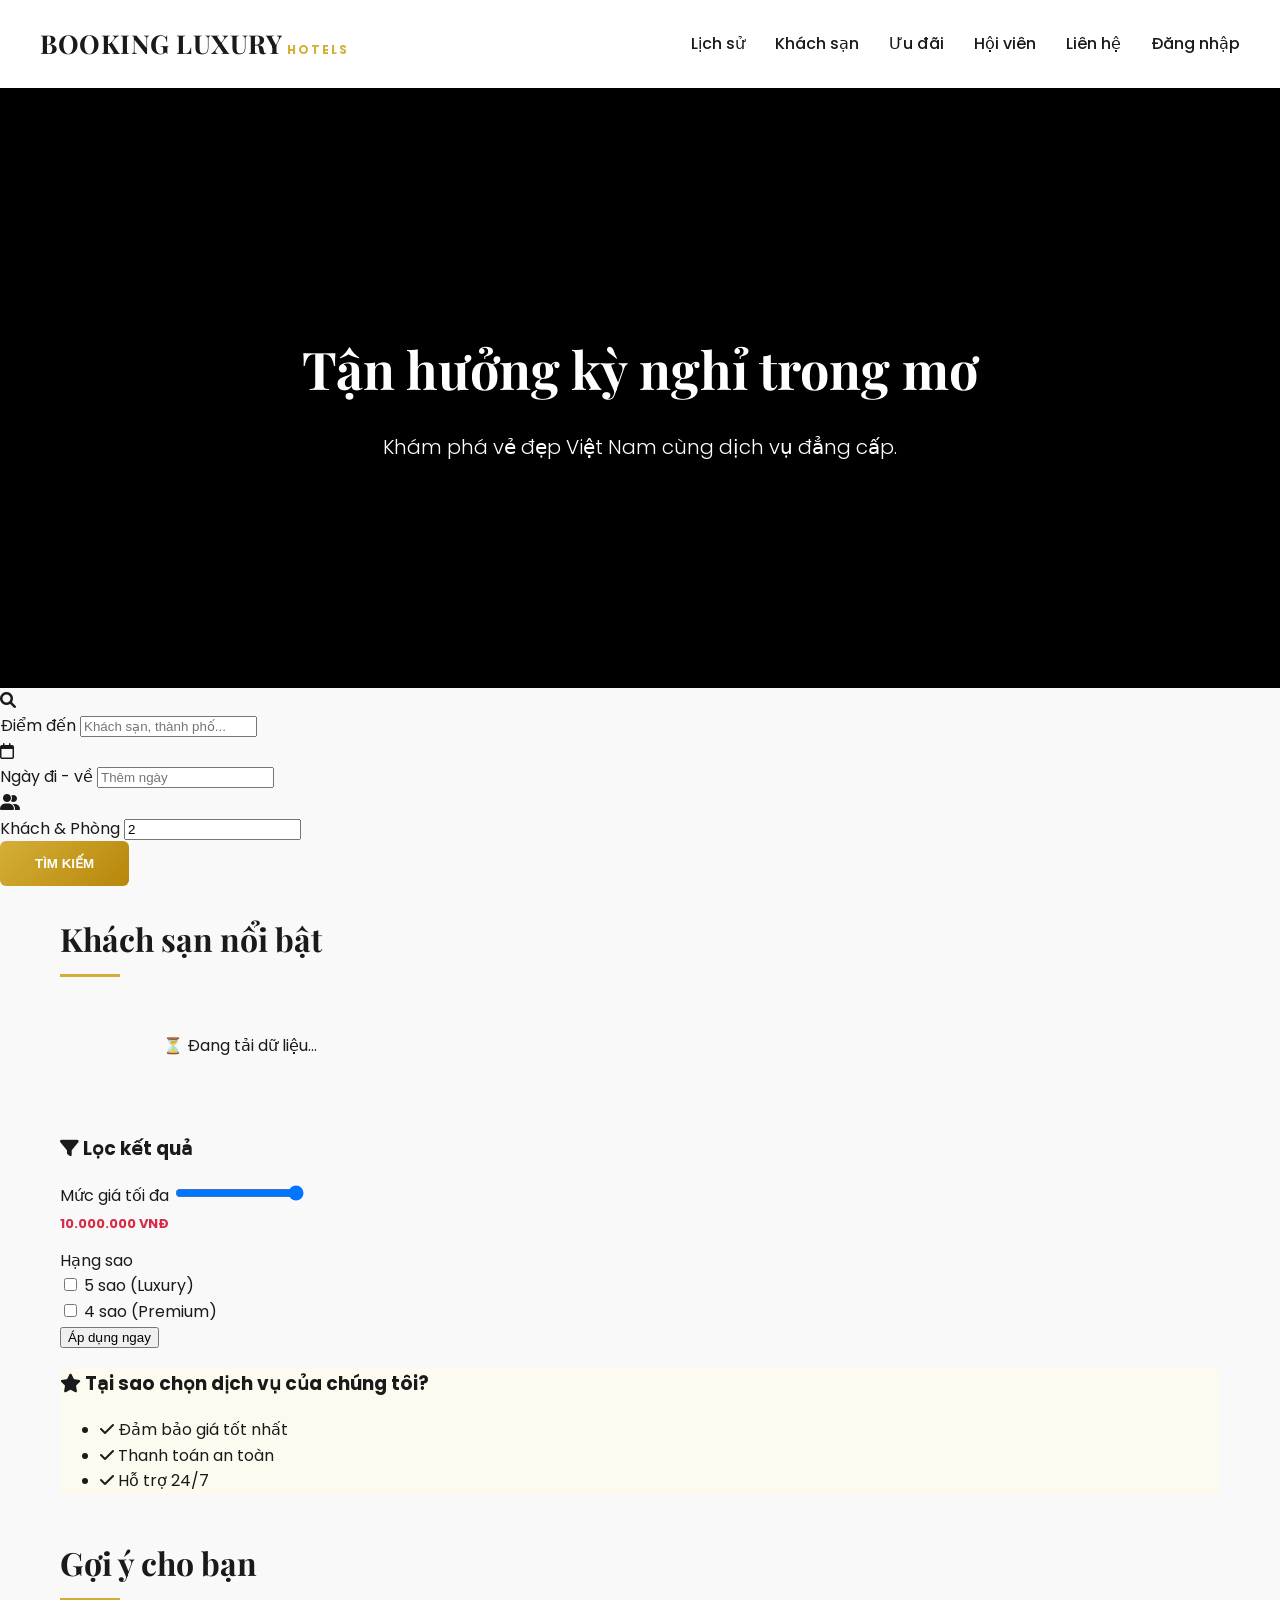
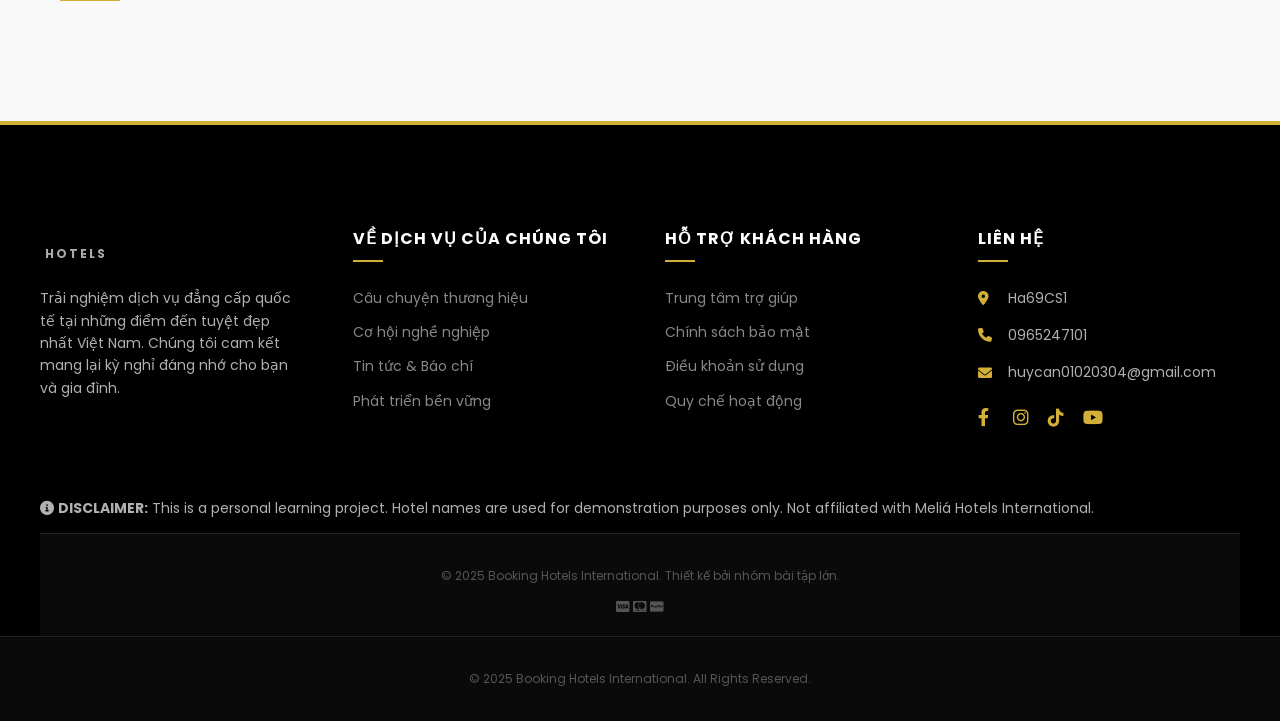
==== commit 9ba67001: "New" ====
--- a/public/index.html
+++ b/public/index.html
@@ -3,7 +3,7 @@
 <head>
     <meta charset="UTF-8">
     <meta name="viewport" content="width=device-width, initial-scale=1.0">
-    <title>Meliá Hotels & Resorts</title>
+    <title>Hotels & Resorts</title>
     <link rel="icon" type="jpg" href="logo.jpg">
     <link href="https://fonts.googleapis.com/css2?family=Playfair+Display:wght@700&family=Poppins:wght@300;400;600&display=swap" rel="stylesheet">
     <link rel="stylesheet" href="https://cdnjs.cloudflare.com/ajax/libs/font-awesome/6.0.0/css/all.min.css">
@@ -15,7 +15,7 @@
         <div class="container nav-container">
             <div class="logo">
                 <a href="/" style="text-decoration:none; color:inherit">
-                    MELIÁ BOOKING LUXURY<span class="logo-sub">HOTELS</span>
+                    BOOKING LUXURY<span class="logo-sub">HOTELS</span>
                 </a>
             </div>
             <ul class="nav-links">
@@ -24,7 +24,7 @@
                 <li><a href="#" onclick="event.preventDefault(); window.openOffers()">Ưu đãi</a></li>
                 <li><a href="#" onclick="event.preventDefault(); window.openModalById('register-modal')">Hội viên</a></li>
                 <li><a href="#" onclick="event.preventDefault(); window.openModalById('contact-modal')">Liên hệ</a></li>
-                <li><a href="#" onclick="event.preventDefault(); window.openModalById('login-modal')" id="nav-login">Đăng nhập</a></li>
+                <li><a href="#" onclick="handleAuthClick(event)" id="nav-login">Đăng nhập</a></li>
             </ul>
         </div>
     </nav>
@@ -42,54 +42,152 @@
         </div>
     </header>
 
-    <section class="search-section">
-        <div class="container">
-            <form id="booking-form" class="search-box" onsubmit="return false;">
-                <div class="input-group">
-                    <label for="destination">Điểm đến</label>
-                    <input type="text" id="destination" placeholder="Bạn muốn đi đâu? (VD: Hà Nội)">
-                </div>
-                <div class="input-group">
-                    <label for="check-in">Ngày đi</label>
-                    <input type="date" id="check-in">
-                </div>
-                <div class="input-group">
-                    <label>Khách</label>
-                    <input type="number" value="2" min="1">
-                </div>
-                <button type="button" id="search-button">TÌM KIẾM</button>
-            </form>
-        </div>
-    </section>
+    <div id="floating-search-bar" class="floating-search">
+        <form id="booking-form" class="search-inner" onsubmit="return false;">
+            
+            <div class="search-item">
+                <i class="fa-solid fa-magnifying-glass search-icon"></i>
+                <div class="search-input-wrapper">
+                    <label>Điểm đến</label>
+                    <input type="text" id="destination" placeholder="Khách sạn, thành phố...">
+                </div>
+            </div>
+
+            <div class="search-item border-left">
+                <i class="fa-regular fa-calendar search-icon"></i>
+                <div class="search-input-wrapper">
+                    <label>Ngày đi - về</label>
+                    <input type="text" id="check-in" placeholder="Thêm ngày" onfocus="(this.type='date')" onblur="(this.type='text')">
+                </div>
+            </div>
+
+            <div class="search-item border-left">
+                <i class="fa-solid fa-user-group search-icon"></i>
+                <div class="search-input-wrapper">
+                    <label>Khách & Phòng</label>
+                    <input type="number" value="2" min="1" placeholder="Số khách">
+                </div>
+            </div>
+
+            <button type="button" id="search-button" onclick="performSearch()">TÌM KIẾM</button>
+        </form>
+    </div>
 
     <main class="container result-container">
-        <h2 id="result-title">Khách sạn nổi bật</h2>
-        <div id="results" class="hotel-grid">
-            </div>
+        <div class="container main-layout">
+        
+            <div class="content-left">
+                <h2 class="section-title">Khách sạn nổi bật</h2>
+                <div id="results" class="hotel-grid">
+                    </div>
+            </div>
+    
+            <aside class="content-right">
+                <div class="sidebar-box">
+                    <h3><i class="fa-solid fa-filter"></i> Lọc kết quả</h3>
+                    
+                    <div class="filter-group">
+                        <label>Mức giá tối đa</label>
+                        <input type="range" id="price-range" min="0" max="10000000" step="500000" value="10000000" oninput="updateFilterLabel()">
+                        <p id="price-label" style="font-size:13px; color:#d82b45; font-weight:bold; margin-top:5px">
+                            10.000.000 VNĐ
+                        </p>
+                    </div>
+    
+                    <div class="filter-group">
+                        <label>Hạng sao</label>
+                        <div class="checkbox-row">
+                            <input type="checkbox" class="star-check" value="5"> 5 sao (Luxury)
+                        </div>
+                        <div class="checkbox-row">
+                            <input type="checkbox" class="star-check" value="4"> 4 sao (Premium)
+                        </div>
+                    </div>
+    
+                    <button class="btn-sidebar" onclick="applyFilters()">Áp dụng ngay</button>
+                </div>
+                
+                <div class="sidebar-box" style="background: #fdfbf0; border-color: #d4af37;">
+                    <h3><i class="fa-solid fa-star"></i> Tại sao chọn dịch vụ của chúng tôi?</h3>
+                    <ul class="benefit-list">
+                        <li><i class="fa-solid fa-check"></i> Đảm bảo giá tốt nhất</li>
+                        <li><i class="fa-solid fa-check"></i> Thanh toán an toàn</li>
+                        <li><i class="fa-solid fa-check"></i> Hỗ trợ 24/7</li>
+                    </ul>
+                </div>
+            </aside>
+        </div>
+    
+        <section class="slider-section">
+            <div class="container">
+                <h2 class="section-title">Gợi ý cho bạn</h2>
+                <div class="scrolling-wrapper" id="recommend-slider">
+                    </div>
+            </div>
+        </section>
     </main>
 
-    <div id="register-modal" class="modal">
-        <div class="modal-content" style="max-width: 400px;">
+        <div id="register-modal" class="modal">
+        <div class="modal-content" style="max-width: 320px; padding: 30px;">
             <span class="close-btn" onclick="closeModal('register-modal')">&times;</span>
             <div class="modal-info">
-                <h2 class="modal-title">Đăng Ký Hội Viên</h2>
+                <h2 class="modal-title" style="text-align: center; margin-bottom: 20px;">Đăng Ký Hội Viên</h2>
+                
                 <input type="text" id="reg-name" placeholder="Họ tên" class="form-input">
                 <input type="email" id="reg-email" placeholder="Email" class="form-input">
-                <input type="password" id="reg-pass" placeholder="Mật khẩu" class="form-input">
-                <button class="btn-book" onclick="handleRegister()">ĐĂNG KÝ NGAY</button>
+                
+                <div class="password-wrapper" style="position: relative; margin-top: 10px;">
+                    <input type="password" id="reg-pass" placeholder="Mật khẩu" class="form-input" style="width: 100%; padding-right: 40px;">
+                    
+                    <i class="fa-regular fa-eye-slash" 
+                       onclick="togglePassword(this)"
+                       style="position: absolute; right: 15px; top: 50%; transform: translateY(-50%); cursor: pointer; color: #888;">
+                    </i>
+                </div>
+                <button class="btn-book" onclick="handleRegister()" style="width: 100%; margin-top: 20px;">ĐĂNG KÝ NGAY</button>
             </div>
         </div>
     </div>
 
     <div id="login-modal" class="modal">
-        <div class="modal-content" style="max-width: 400px;">
+        <div class="modal-content auth-modal">
             <span class="close-btn" onclick="closeModal('login-modal')">&times;</span>
-            <div class="modal-info">
-                <h2 class="modal-title">Đăng Nhập</h2>
-                <input type="email" id="login-email" placeholder="Email" class="form-input">
-                <input type="password" id="login-pass" placeholder="Mật khẩu" class="form-input">
-                <button class="btn-book" onclick="handleLogin()">ĐĂNG NHẬP</button>
-            </div>
+            <h2 class="modal-title" style="text-align:center; margin-bottom: 15px;">Tài khoản của bạn</h2>
+
+            <div class="scrolling-wrapper auth-scrolling-wrapper">
+                <section class="auth-card">
+                    <h3 class="auth-card-title"><i class="fa-solid fa-right-to-bracket"></i> Đăng nhập</h3>
+                    <p class="auth-card-subtitle">Truy cập đặt phòng nhanh chóng và xem lịch sử giao dịch.</p>
+
+                    <input type="email" id="login-email" placeholder="Email" class="form-input">
+                    <div class="password-wrapper">
+                        <input type="password" id="login-pass" placeholder="Mật khẩu" class="form-input">
+                        <i class="fa-regular fa-eye-slash" onclick="togglePassword(this)"></i>
+                    </div>
+
+                    <button class="btn-book" onclick="handleLogin()" style="width: 100%; margin-top: 10px;">ĐĂNG NHẬP</button>
+                </section>
+
+                <section class="auth-card">
+                    <h3 class="auth-card-title"><i class="fa-solid fa-gem"></i> Trở thành hội viên</h3>
+                    <p class="auth-card-subtitle">
+                        Tích điểm, nhận ưu đãi riêng cho hội viên và quản lý tất cả đơn phòng của bạn.
+                    </p>
+                    <ul class="auth-benefit-list">
+                        <li><i class="fa-solid fa-check"></i> Giảm giá đặc biệt cho hội viên</li>
+                        <li><i class="fa-solid fa-check"></i> Ưu đãi sinh nhật & dịp lễ</li>
+                        <li><i class="fa-solid fa-check"></i> Lưu thông tin để đặt phòng 1 chạm</li>
+                    </ul>
+                    <button class="btn-book" style="width: 100%; margin-top: 10px;"
+                            onclick="closeModal('login-modal'); openModalById('register-modal');">
+                        ĐĂNG KÝ HỘI VIÊN
+                    </button>
+                </section>
+            </div>
+
+            <p class="auth-hint">
+                Lướt ngang để xem thêm quyền lợi hội viên.
+            </p>
         </div>
     </div>
 
@@ -127,6 +225,24 @@
                     <button class="btn-book" onclick="viewMyBookings()" style="width:auto; margin:0; padding:0 25px; background:#d4af37; color:white; border:none;">TRA CỨU</button>
                 </div>
     
+                <div id="logout-modal" class="modal">
+                    <div class="modal-content" style="max-width: 360px;">
+                        <span class="close-btn" onclick="closeModal('logout-modal')">&times;</span>
+                        <div class="modal-info">
+                            <h2 class="modal-title" style="text-align:center; margin-bottom: 10px;">Đăng xuất</h2>
+                            <p style="text-align:center; color:#555; margin-bottom: 20px;">
+                                Bạn có chắc chắn muốn đăng xuất khỏi tài khoản hiện tại không?
+                            </p>
+                            <div style="display:flex; gap:10px;">
+                                <button class="btn-book" style="flex:1;" onclick="confirmLogout()">ĐĂNG XUẤT</button>
+                                <button class="btn-book" style="flex:1; border-color:#999; color:#333;" onclick="closeModal('logout-modal')">
+                                    HỦY
+                                </button>
+                            </div>
+                        </div>
+                    </div>
+                </div>
+    
                 <div id="booking-history-list" style="max-height: 400px; overflow-y: auto;">
                     <p style="text-align:center; color:#666">Vui lòng nhập SĐT để xem lịch sử.</p>
                 </div>
@@ -137,12 +253,12 @@
     <footer class="main-footer">
         <div class="container footer-grid">
             <div class="footer-col">
-                <h3>MELIÁ <span class="logo-sub" style="color:#aaa">HOTELS</span></h3>
+                <h3><span class="logo-sub" style="color:#aaa">HOTELS</span></h3>
                 <p>Trải nghiệm dịch vụ đẳng cấp quốc tế tại những điểm đến tuyệt đẹp nhất Việt Nam. Chúng tôi cam kết mang lại kỳ nghỉ đáng nhớ cho bạn và gia đình.</p>
             </div>
 
             <div class="footer-col">
-                <h4>Về Meliá</h4>
+                <h4>Về dịch vụ của chúng tôi</h4>
                 <ul>
                     <li><a href="#">Câu chuyện thương hiệu</a></li>
                     <li><a href="#">Cơ hội nghề nghiệp</a></li>
@@ -178,7 +294,7 @@
 
         <div id="bookings-modal" class="modal">
             <div class="modal-content" style="max-width: 700px;">
-                <span class="close-btn" onsclick="closeModal('bookings-modal')">&times;</span>
+                <span class="close-btn" onclick="closeModal('bookings-modal')">&times;</span>
                 <div class="modal-info">
                     <h2 class="modal-title">Lịch Sử Đặt Phòng</h2>
                     <div id="booking-history-list" class="booking-list-container">
@@ -188,15 +304,32 @@
             </div>
         </div>
 
+        <div class="container">
+            <div class="footer-top">
+               </div>
+
+            <div class="project-disclaimer">
+                <p>
+                    <i class="fa-solid fa-circle-info"></i> 
+                    <strong>DISCLAIMER:</strong> This is a personal learning project. 
+                    Hotel names are used for demonstration purposes only. 
+                    Not affiliated with Meliá Hotels International.
+                </p>
+            </div>
+            <div class="footer-bottom">
+                <p>&copy; 2025 Booking Hotels International. Thiết kế bởi nhóm bài tập lớn.</p>
+                <div class="payment-icons">
+                    <i class="fa-brands fa-cc-visa"></i>
+                    <i class="fa-brands fa-cc-mastercard"></i>
+                    <i class="fa-brands fa-cc-paypal"></i>
+                </div>
+            </div>
+        </div>
+
         <div class="footer-bottom">
-            <p>&copy; 2025 Melia Hotels International. All Rights Reserved.</p>
+            <p>&copy; 2025 Booking Hotels International. All Rights Reserved.</p>
         </div>
     </footer>
-
-    <script src="script.js"></script>
-</body>
-</html>
-
     <script src="script.js"></script>
 </body>
 </html>
--- a/public/style.css
+++ b/public/style.css
@@ -1,15 +1,15 @@
 /* =========================================
-   1. CẤU HÌNH CHUNG (VARIABLES & RESET)
+   1. CẤU HÌNH CHUNG (LUXURY THEME)
    ========================================= */
    :root {
-    --primary-color: #1a1a1a; /* Đen than chì (Sang trọng hơn đen tuyền) */
+    --primary-color: #1a1a1a; /* Đen than chì */
     --accent-color: #d4af37;  /* Vàng kim loại (Meliá Gold) */
-    --accent-hover: #b8860b;  /* Vàng đậm khi di chuột */
-    --danger-color: #d82b45;  /* Đỏ cho giá tiền/lỗi */
+    --accent-hover: #b8860b;  /* Vàng đậm */
+    --danger-color: #d82b45;  /* Đỏ điểm nhấn */
     --text-light: #555555;
-    --bg-light: #f4f4f4;      /* Màu nền xám khói nhẹ */
+    --bg-light: #f9f9f9;      /* Nền sáng nhẹ */
     --white: #ffffff;
-    --card-shadow: 0 15px 40px rgba(0,0,0,0.08); /* Bóng đổ chuẩn Luxury */
+    --card-shadow: 0 15px 40px rgba(0,0,0,0.08);
 }
 
 body {
@@ -28,17 +28,16 @@
 }
 
 /* =========================================
-   2. THANH ĐIỀU HƯỚNG (NAVBAR) - HIỆU ỨNG KÍNH MỜ
+   2. NAVBAR (THANH ĐIỀU HƯỚNG)
    ========================================= */
 .navbar {
-    background: rgba(255, 255, 255, 0.95); /* Kính mờ */
-    backdrop-filter: blur(10px);
+    background: rgba(255, 255, 255, 0.95);
+    backdrop-filter: blur(10px); /* Kính mờ */
     box-shadow: 0 2px 20px rgba(0,0,0,0.05);
     padding: 15px 0;
     position: sticky;
     top: 0;
     z-index: 1000;
-    border-bottom: 1px solid rgba(0,0,0,0.05);
 }
 
 .nav-container {
@@ -68,39 +67,23 @@
     list-style: none;
     display: flex;
     gap: 30px;
-    margin: 0;
-    padding: 0;
 }
 
 .nav-links a {
     text-decoration: none;
     color: var(--primary-color);
     font-weight: 500;
-    font-size: 15px;
     position: relative;
     transition: color 0.3s;
 }
 
-/* Hiệu ứng gạch chân khi hover menu */
-.nav-links a::after {
-    content: '';
-    position: absolute;
-    width: 0;
-    height: 2px;
-    bottom: -5px;
-    left: 0;
-    background-color: var(--accent-color);
-    transition: width 0.3s;
-}
-
 .nav-links a:hover { color: var(--accent-color); }
-.nav-links a:hover::after { width: 100%; }
-
-/* =========================================
-   3. HERO SECTION (VIDEO NỀN)
+
+/* =========================================
+   3. HERO SECTION (VIDEO BACKGROUND)
    ========================================= */
 .hero {
-    height: 600px; /* Tăng chiều cao để thoáng hơn */
+    height: 600px;
     position: relative;
     display: flex;
     align-items: center;
@@ -115,7 +98,7 @@
     position: absolute;
     top: 0; left: 0; width: 100%; height: 100%;
     object-fit: cover;
-    opacity: 0.85; /* Giảm độ sáng video nền */
+    opacity: 0.8;
 }
 
 .hero-overlay {
@@ -135,7 +118,7 @@
     font-family: 'Playfair Display', serif;
     font-size: 52px;
     margin-bottom: 15px;
-    text-shadow: 0 4px 15px rgba(0,0,0,0.7); /* Bóng chữ đậm hơn */
+    text-shadow: 0 4px 15px rgba(0,0,0,0.7);
 }
 
 .hero-content p {
@@ -150,7 +133,7 @@
 }
 
 /* =========================================
-   4. KHUNG TÌM KIẾM (SEARCH BOX - NỔI KHỐI)
+   4. SEARCH BOX (KHUNG TÌM KIẾM)
    ========================================= */
 .search-section {
     margin-top: -60px;
@@ -163,12 +146,12 @@
     background: var(--white);
     padding: 35px;
     border-radius: 12px;
-    box-shadow: 0 20px 50px rgba(0,0,0,0.15); /* Bóng đổ đậm tạo chiều sâu */
+    box-shadow: 0 20px 50px rgba(0,0,0,0.15);
     display: flex;
     gap: 20px;
     align-items: flex-end;
     flex-wrap: wrap;
-    border-top: 4px solid var(--accent-color); /* Viền vàng điểm nhấn */
+    border-top: 4px solid var(--accent-color);
 }
 
 .input-group {
@@ -184,7 +167,6 @@
     margin-bottom: 8px;
     font-weight: 700;
     text-transform: uppercase;
-    letter-spacing: 1px;
 }
 
 .input-group input {
@@ -194,13 +176,6 @@
     border-radius: 6px;
     font-size: 16px;
     outline: none;
-    transition: all 0.3s;
-}
-
-.input-group input:focus {
-    border-color: var(--accent-color);
-    background: #fff;
-    box-shadow: 0 0 0 3px rgba(212, 175, 55, 0.1); /* Viền sáng vàng khi nhập */
 }
 
 #search-button {
@@ -211,20 +186,17 @@
     border-radius: 6px;
     font-weight: 700;
     cursor: pointer;
-    font-size: 16px;
     text-transform: uppercase;
-    letter-spacing: 1px;
-    transition: all 0.3s;
-    box-shadow: 0 4px 15px rgba(184, 134, 11, 0.3);
+    transition: 0.3s;
 }
 
 #search-button:hover {
     transform: translateY(-3px);
-    box-shadow: 0 8px 25px rgba(184, 134, 11, 0.5);
-}
-
-/* =========================================
-   5. DANH SÁCH KHÁCH SẠN (GRID & CARD)
+    box-shadow: 0 8px 20px rgba(184, 134, 11, 0.4);
+}
+
+/* =========================================
+   5. DANH SÁCH KHÁCH SẠN (DẠNG LƯỚI - NHƯ CŨ)
    ========================================= */
 .result-container h2 {
     font-family: 'Playfair Display', serif;
@@ -245,6 +217,7 @@
 
 .hotel-grid {
     display: grid;
+    /* Tự động chia cột, mỗi thẻ rộng ít nhất 350px */
     grid-template-columns: repeat(auto-fill, minmax(350px, 1fr));
     gap: 40px;
     margin-bottom: 60px;
@@ -267,22 +240,16 @@
 
 .hotel-img {
     width: 100%;
-    height: 260px;
+    height: 250px;
     object-fit: cover;
-    transition: transform 0.6s cubic-bezier(0.25, 0.46, 0.45, 0.94); /* Hiệu ứng zoom ảnh */
-    filter: brightness(0.98);
+    transition: transform 0.6s ease;
 }
 
 .hotel-card:hover .hotel-img {
     transform: scale(1.08); /* Phóng to ảnh khi di chuột */
-    filter: brightness(1.05);
-}
-
-.hotel-info {
-    padding: 25px;
-    display: flex;
-    flex-direction: column;
-}
+}
+
+.hotel-info { padding: 25px; }
 
 .hotel-info h3 {
     margin: 0 0 10px;
@@ -294,7 +261,6 @@
 .hotel-info p {
     color: var(--text-light);
     font-size: 15px;
-    margin-bottom: 5px;
 }
 
 .btn-book {
@@ -312,52 +278,100 @@
     text-decoration: none;
     text-transform: uppercase;
     font-size: 13px;
-    letter-spacing: 1px;
 }
 
 .btn-book:hover {
     background: var(--primary-color);
     color: var(--white);
-    box-shadow: 0 5px 15px rgba(0,0,0,0.2);
-}
-
-/* =========================================
-   6. CÁC SECTION MỚI (TẠI SAO CHỌN & ĐÁNH GIÁ)
-   ========================================= */
-.why-section, .reviews-section {
-    padding: 60px 20px;
+}
+
+/* =========================================
+   6. FOOTER (MỚI - MÀU ĐEN - CHIA CỘT)
+   ========================================= */
+.main-footer {
+    background-color: #000000; /* Nền đen tuyền */
+    color: #b0b0b0;
+    padding-top: 80px;
+    margin-top: 80px;
+    font-size: 14px;
+    border-top: 4px solid var(--accent-color);
+}
+
+.footer-grid {
+    display: grid;
+    grid-template-columns: repeat(auto-fit, minmax(250px, 1fr));
+    gap: 50px;
+    padding-bottom: 50px;
+}
+
+.footer-col h3 {
+    color: #fff;
+    font-family: 'Playfair Display', serif;
+    font-size: 24px;
+    margin-bottom: 20px;
+}
+
+.footer-col h4 {
+    color: #fff;
+    font-size: 16px;
+    margin-bottom: 25px;
+    font-weight: 700;
+    text-transform: uppercase;
+    letter-spacing: 1px;
+    position: relative;
+    padding-bottom: 10px;
+}
+
+.footer-col h4::after {
+    content: '';
+    position: absolute;
+    left: 0; bottom: 0;
+    width: 30px; height: 2px;
+    background: var(--accent-color);
+}
+
+.footer-col ul { list-style: none; padding: 0; }
+.footer-col ul li { margin-bottom: 12px; }
+
+.footer-col ul li a {
+    color: #888;
+    text-decoration: none;
+    transition: 0.3s;
+}
+
+.footer-col ul li a:hover {
+    color: var(--accent-color); /* Hover màu vàng */
+    padding-left: 5px;
+}
+
+/* Cột liên hệ */
+.footer-col p {
+    margin-bottom: 15px;
+    display: flex;
+    align-items: center;
+    gap: 10px;
+}
+.footer-col i { color: var(--accent-color); width: 20px; }
+
+/* Social Icons */
+.social-links { display: flex; gap: 15px; margin-top: 20px; }
+.social-links a {
+    color: #fff; font-size: 18px; transition: 0.3s;
+}
+.social-links a:hover { color: var(--accent-color); }
+
+/* Bottom Footer */
+.footer-bottom {
+    background-color: #0a0a0a;
+    padding: 20px;
+    border-top: 1px solid #222;
     text-align: center;
-    background: var(--white);
-    border-radius: 12px;
-    margin-bottom: 40px;
-    box-shadow: var(--card-shadow);
-    margin-top: 40px;
-}
-
-.why-grid, .reviews-grid {
-    display: flex;
-    justify-content: center;
-    flex-wrap: wrap;
-    gap: 30px;
-    margin-top: 40px;
-}
-
-.why-item i {
-    font-size: 45px;
-    color: var(--accent-color);
-    margin-bottom: 15px;
-}
-
-.review-card {
-    background: #fcfcfc;
-    padding: 25px;
-    border-radius: 8px;
-    box-shadow: 0 4px 10px rgba(0,0,0,0.05);
-    max-width: 300px;
-}
-
-/* =========================================
-   7. MODAL (POPUP LOGIN, REGISTER, LỊCH SỬ)
+    font-size: 12px;
+    color: #555;
+}
+
+/* =========================================
+   7. MODAL (POPUP)
    ========================================= */
 .modal {
     display: none; 
@@ -365,7 +379,7 @@
     z-index: 2000;
     left: 0; top: 0;
     width: 100%; height: 100%;
-    background-color: rgba(0,0,0,0.7); /* Nền đen mờ đậm hơn */
+    background-color: rgba(0,0,0,0.7);
     backdrop-filter: blur(5px);
 }
 
@@ -375,10 +389,9 @@
     width: 90%;
     max-width: 500px;
     border-radius: 12px;
-    box-shadow: 0 25px 50px rgba(0,0,0,0.5);
-    position: relative;
+    position: relative;
+    padding: 30px;
     animation: slideDown 0.4s ease;
-    overflow: hidden;
 }
 
 @keyframes slideDown {
@@ -388,174 +401,35 @@
 
 .close-btn {
     position: absolute;
-    top: 15px;
-    right: 25px;
-    font-size: 35px;
-    font-weight: bold;
-    color: #999;
-    cursor: pointer;
-    z-index: 10;
+    top: 15px; right: 20px;
+    font-size: 30px; cursor: pointer; color: #999;
 }
 .close-btn:hover { color: var(--danger-color); }
 
-.modal-info { padding: 40px; }
-
 .form-input {
-    width: 100%; padding: 12px;
-    margin: 10px 0;
+    width: 100%; padding: 12px; margin: 10px 0;
     border: 1px solid #ccc; border-radius: 4px;
-    font-family: inherit;
-}
-
-/* Style cho ảnh trong modal Lịch sử */
-.booking-item img {
-    box-shadow: 0 4px 10px rgba(0,0,0,0.1);
-    transition: transform 0.3s;
-}
-.booking-item:hover img {
-    transform: translateY(-3px);
-}
-
-/* =========================================
-   8. FOOTER & NÚT LÊN ĐẦU TRANG
-   ========================================= */
-/* =========================================
-   FOOTER LUXURY (GIAO DIỆN ĐEN)
-   ========================================= */
-   .main-footer {
-    background-color: #000000; /* Nền đen tuyền như ảnh */
-    color: #b0b0b0;
-    padding-top: 80px;
-    margin-top: 80px;
-    font-size: 14px;
-    text-align: center; /* Căn giữa nội dung chính */
-}
-
-/* Header Footer (Logo & Slogan) */
-.footer-header {
-    margin-bottom: 60px;
-    padding-bottom: 40px;
-    border-bottom: 1px solid #333; /* Đường gạch ngang mờ */
-}
-
-/* Lưới cột (3 cột) */
-.footer-grid {
-    display: grid;
-    grid-template-columns: repeat(auto-fit, minmax(250px, 1fr));
-    gap: 40px;
-    text-align: left; /* Text trong cột căn trái */
-    padding-bottom: 40px;
-}
-
-/* Tiêu đề cột */
-.footer-col h4 {
-    color: #fff;
-    font-size: 18px;
-    margin-bottom: 25px;
-    font-weight: 700;
-}
-
-/* Link liên kết */
-.footer-col ul {
-    list-style: none;
-    padding: 0;
-}
-
-.footer-col ul li {
-    margin-bottom: 15px;
-}
-
-.footer-col ul li a {
-    color: #667eea; /* Màu tím/xanh như ảnh cũ của bạn */
-    text-decoration: underline; /* Gạch chân như ảnh */
-    transition: all 0.3s;
-    font-size: 15px;
-}
-/* Hoặc nếu thích màu vàng kim sang trọng thì dùng mã này: */
-/* .footer-col ul li a { color: #d4af37; text-decoration: none; } */
-
-.footer-col ul li a:hover {
-    color: #fff;
-    text-decoration: none;
-}
-
-/* Cột liên hệ */
-.contact-col p {
-    margin-bottom: 15px;
-    display: flex;
-    align-items: center;
-    gap: 10px;
-    color: #fff;
-    font-weight: 500;
-}
-.contact-col i { width: 20px; text-align: center; }
-
-/* Form nhập email nhỏ ở footer */
-.footer-newsletter {
-    display: flex;
-    margin-top: 20px;
-    background: #222;
-    border-radius: 4px;
-    padding: 5px;
-}
-.footer-newsletter input {
-    background: transparent;
-    border: none;
-    color: white;
-    padding: 10px;
-    width: 100%;
-    outline: none;
-}
-.footer-newsletter button {
-    background: #d4af37;
-    border: none;
-    color: black;
-    padding: 0 15px;
-    border-radius: 2px;
-    cursor: pointer;
-}
-
-/* Dòng bản quyền */
-.footer-bottom {
-    background-color: #0a0a0a;
-    padding: 20px;
-    border-top: 1px solid #222;
-    font-size: 13px;
-    color: #555;
-}
-
-/* Mobile */
-@media (max-width: 768px) {
-    .footer-grid { text-align: center; }
-    .contact-col p { justify-content: center; }
-}
-
-.newsletter input {
-    padding: 12px 20px;
-    border-radius: 30px;
-    border: none;
-    width: 300px;
-    outline: none;
-}
-.newsletter button {
-    padding: 12px 30px;
-    border-radius: 30px;
-    border: none;
-    background: var(--accent-color);
-    color: #fff;
-    font-weight: bold;
-    cursor: pointer;
-    margin-left: 10px;
-}
-
+}
+
+/* Scroll Top Button */
 #scrollTopBtn {
     display: none; position: fixed; bottom: 30px; right: 30px; z-index: 99;
     border: none; background-color: var(--accent-color); color: white;
     cursor: pointer; padding: 15px; border-radius: 50%; font-size: 20px;
-    box-shadow: 0 4px 15px rgba(0,0,0,0.3); transition: 0.3s;
-}
-#scrollTopBtn:hover {
-    background-color: var(--primary-color);
-    transform: translateY(-5px);
-}
-
+    box-shadow: 0 4px 15px rgba(0,0,0,0.3);
+}
+
+/* CSS cho Lịch sử đặt phòng trong Modal */
+.booking-item {
+    display: flex; gap: 15px;
+    background: #fff; border: 1px solid #eee;
+    padding: 10px; margin-bottom: 10px; border-radius: 8px;
+    align-items: center;
+}
+.booking-item img {
+    width: 80px; height: 80px; object-fit: cover; border-radius: 6px;
+}
+.status-badge {
+    font-size: 11px; padding: 3px 8px; border-radius: 10px;
+    background: #e6fffa; color: #00b894; font-weight: bold;
+}
